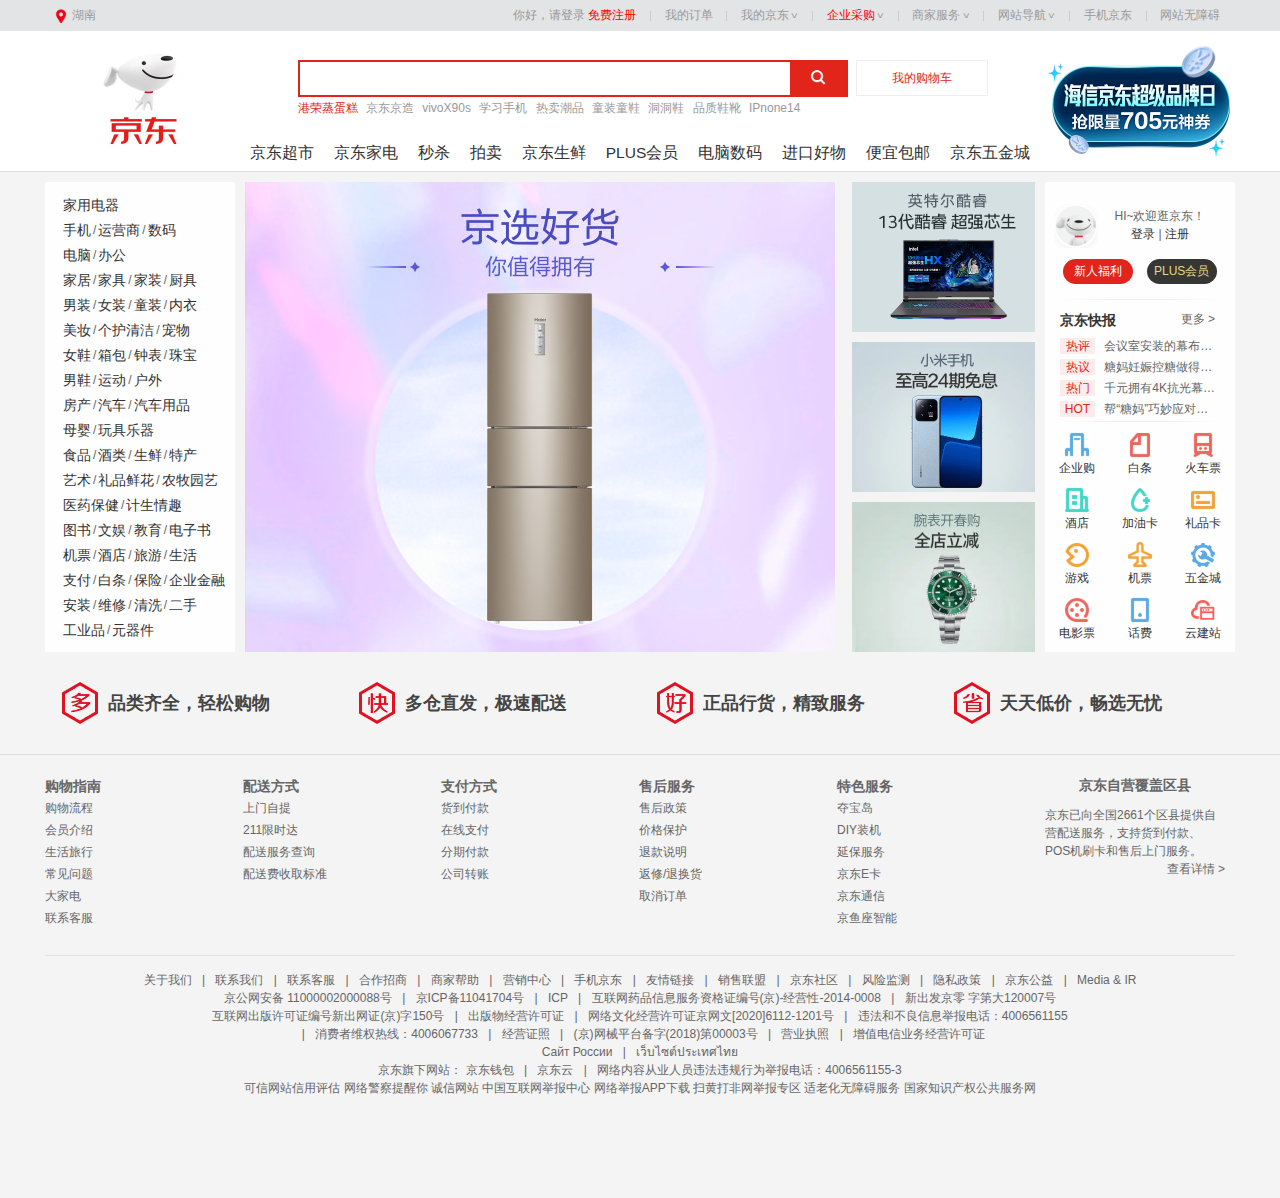
==== index.html @ 31c34553 "master" ====
<!DOCTYPE html>
<html>

<head>
	<meta charset="utf-8" />
	<title>京东(JD.COM)-正品低价、品质保障、配送及时、轻松购物</title>
	<link rel="stylesheet" href="./css/index.css">
	<link rel="shortcut icon" href="./img/favicon.ico" type="image/x-icon">
	<script type="text"></script>
</head>

<body>
	<div id="topbarBackground">
		<div id="topbar">
			<div id="location">
				<div id="locationbox">
					<img src="./img/loca_ico.png" alt="" height="15px">
					<a id="address" href="#">&nbsp;湖南</a>
				</div>
				<div id="adressdropdown">
					<div id="province"></div>
					<div id="otherarea"></div>
				</div>
			</div>
			<ul id="rightmenu">
				<li id="login">
					<a href="./doc/passport.html">你好，请登录</a>
					&nbsp;
					<a style="color: red;" href="./doc/register.html" id="sign_up">免费注册</a>
				</li>
				<li class="spacer"></li>
				<li><a href="#">我的订单</a></li>
				<li class="spacer"></li>
				<li><a href="#">我的京东&nbsp </a><span class="arrow">&lt;</span></li>
				<li class="spacer"></li>
				<li><a style="color: red;" href="#">企业采购&nbsp</a><span class="arrow">&lt;</span></li>
				<li class="spacer"></li>
				<li><a href="#">商家服务&nbsp </a><span class="arrow">&lt;</span></li>
				<li class="spacer"></li>
				<li><a href="#">网站导航&nbsp </a><span class="arrow">&lt;</span></li>
				<li class="spacer"></li>
				<li><a href="#">手机京东</a></li>
				<li class="spacer"></li>
				<li><a href="#">网站无障碍</a></li>
			</ul>
		</div>
	</div>
	<div id="header">
		<div id="searchbox">
			<a href="#"><img src="./img/search_logo.png" alt="logo" width="190px" height="120px"></a>
			<div id="inputbox">
				<div id="input">
					<div id="searchinputbox">
						<div id="searchinput">
							<input type="">
							<button>
								<img src="./img/searchicon.png" alt="searchicon">
							</button>
						</div>
						<div id="myshopingcarbox">
							<div id="myshopingcar">
								<a href="#">我的购物车</a>
							</div>
							<div id="myshopingcardrop">
							</div>
						</div>
					</div>
					<div id="searchhotwords">
						<a href="#" style="color: #e1251b;">港荣蒸蛋糕</a>
						<a href="#">京东京造</a>
						<a href="#">vivoX90s</a>
						<a href="#">学习手机</a>
						<a href="#">热卖潮品</a>
						<a href="#">童装童鞋</a>
						<a href="#">洞洞鞋</a>
						<a href="#">品质鞋靴</a>
						<a href="#">IPnone14</a>
					</div>
				</div>
				<ul id="searchlist">
					<li><a href="#">京东超市</a></li>
					<li><a href="#">京东家电</a></li>
					<li><a href="#">秒杀</a></li>
					<li><a href="#">拍卖</a></li>
					<li><a href="#">京东生鲜</a></li>
					<li><a href="#">PLUS会员</a></li>
					<li><a href="#">电脑数码</a></li>
					<li><a href="#">进口好物</a></li>
					<li><a href="#">便宜包邮</a></li>
					<li><a href="#">京东五金城</a></li>
				</ul>
			</div>
			<img src="./img/rad.png" alt="" width="%" height="120px">
		</div>
	</div>
	<div id="main">
		<div id="classify">
			<ul>
				<li class="classify_menu_item">
					<a href="#">家用电器</a>
				</li>
				<li class="classify_menu_item">
					<a href="#">手机</a>
					<span>/</span>
					<a href="#">运营商</a>
					<span>/</span>
					<a href="#">数码</a>
				</li>
				<li class="classify_menu_item">
					<a href="#">电脑</a>
					<span>/</span>
					<a href="#">办公</a>
				</li>
				<li class="classify_menu_item">
					<a href="#">家居</a>
					<span>/</span>
					<a href="#">家具</a>
					<span>/</span>
					<a href="#">家装</a>
					<span>/</span>
					<a href="#">厨具</a>
				</li>
				<li class="classify_menu_item">
					<a href="#">男装</a>
					<span>/</span>
					<a href="#">女装</a>
					<span>/</span>
					<a href="#">童装</a>
					<span>/</span>
					<a href="#">内衣</a>
				</li>
				<li class="classify_menu_item">
					<a href="#">美妆</a>
					<span>/</span>
					<a href="#">个护清洁</a>
					<span>/</span>
					<a href="#">宠物</a>
				</li>
				<li class="classify_menu_item">
					<a href="#">女鞋</a>
					<span>/</span>
					<a href="#">箱包</a>
					<span>/</span>
					<a href="#">钟表</a>
					<span>/</span>
					<a href="#">珠宝</a>
				</li>
				<li class="classify_menu_item">
					<a href="#">男鞋</a>
					<span>/</span>
					<a href="#">运动</a>
					<span>/</span>
					<a href="#">户外</a>
				</li>
				<li class="classify_menu_item">
					<a href="#">房产</a>
					<span>/</span>
					<a href="#">汽车</a>
					<span>/</span>
					<a href="#">汽车用品</a>
				</li>
				<li class="classify_menu_item">
					<a href="#">母婴</a>
					<span>/</span>
					<a href="#">玩具乐器</a>
				</li>
				<li class="classify_menu_item">
					<a href="#">食品</a>
					<span>/</span>
					<a href="#">酒类</a>
					<span>/</span>
					<a href="#">生鲜</a>
					<span>/</span>
					<a href="#">特产</a>
				</li>
				<li class="classify_menu_item">
					<a href="#">艺术</a>
					<span>/</span>
					<a href="#">礼品鲜花</a>
					<span>/</span>
					<a href="#">农牧园艺</a>
				</li>
				<li class="classify_menu_item">
					<a href="#">医药保健</a>
					<span>/</span>
					<a href="#">计生情趣</a>
				</li>
				<li class="classify_menu_item">
					<a href="#">图书</a>
					<span>/</span>
					<a href="#">文娱</a>
					<span>/</span>
					<a href="#">教育</a>
					<span>/</span>
					<a href="#">电子书</a>
				</li>
				<li class="classify_menu_item">
					<a href="#">机票</a>
					<span>/</span>
					<a href="#">酒店</a>
					<span>/</span>
					<a href="#">旅游</a>
					<span>/</span>
					<a href="#">生活</a>
				</li>
				<li class="classify_menu_item">
					<a href="#">支付</a>
					<span>/</span>
					<a href="#">白条</a>
					<span>/</span>
					<a href="#">保险</a>
					<span>/</span>
					<a href="#">企业金融</a>
				</li>
				<li class="classify_menu_item">
					<a href="#">安装</a>
					<span>/</span>
					<a href="#">维修</a>
					<span>/</span>
					<a href="#">清洗</a>
					<span>/</span>
					<a href="#">二手</a>
				</li>
				<li class="classify_menu_item">
					<a href="#">工业品</a>
					<span>/</span>
					<a href="#">元器件</a>
				</li>
			</ul>
		</div>
		<div id="mainpictures">
			<div id="bigpic">
				<li class="bigpicshow"><img src="./img/big_main_pic/1.jpg" alt=""></li>
				<li class="bigpichidden"><img src="./img/big_main_pic/2.jpg" alt=""></li>
				<li class="bigpichidden"><img src="./img/big_main_pic/3.jpg" alt=""></li>
				<li class="bigpichidden"><img src="./img/big_main_pic/4.jpg" alt=""></li>
				<li class="bigpichidden"><img src="./img/big_main_pic/5.jpg" alt=""></li>
				<li class="bigpichidden"><img src="./img/big_main_pic/6.jpg" alt=""></li>
				<li class="bigpichidden"><img src="./img/big_main_pic/7.jpg" alt=""></li>
				<li class="bigpichidden"><img src="./img/big_main_pic/8.jpg" alt=""></li>
			</div>
			<div id="smallpic">
				<li class="smallpichidden">
					<img src="./img/small_main_pic/01.webp" alt="" width="190px">
					<img src="./img/small_main_pic/02.webp" alt="" width="190px">
					<img src="./img/small_main_pic/03.webp" alt="" width="190px">
				</li>
				<li class="smallpichidden">
					<img src="./img/small_main_pic/11.webp" alt="" width="190px">
					<img src="./img/small_main_pic/12.webp" alt="" width="190px">
					<img src="./img/small_main_pic/13.webp" alt="" width="190px">
				</li>
				<li class="smallpichidden">
					<img src="./img/small_main_pic/21.webp" alt="" width="190px">
					<img src="./img/small_main_pic/22.webp" alt="" width="190px">
					<img src="./img/small_main_pic/23.webp" alt="" width="190px">
				</li>
			</div>
		</div>
		<div id="user">
			<div id="userbox">
				<div id="ico_hello">
					<img src="./img/user_img.png" alt="" height="44px">
					<div id="user_show">
						<a href="#">HI~欢迎逛京东！</a>
						<div id="user_sign">
							<a href="#">登录</a>
							<span>|</span>
							<a href="#">注册</a>
						</div>
					</div>
				</div>
				<div id="vip">
					<a class="user_profit_lk" href="//xinren.jd.com/?channel=99"
						clstag="h|keycount|head|login_04">新人福利</a>
					<a class="user_profit_lk user_profit_lk_plus"
						href="//plus.jd.com/index?flow_system=appicon&amp;flow_entrance=appicon3&amp;flow_channel=pc"
						target="_blank" clstag="h|keycount|head|login_03">PLUS会员</a>
				</div>
			</div>
			<div class="userboxspear"></div>
			<div id="newsbox">
				<div id="news_hd">
					<span>京东快报</span>
					<a href="#">更多&nbsp;&gt;</a>
				</div>
				<ul class="news_list">
					<li class="news_item ">
						<a href="#" class="news_link">
							<span class="news_tag">热评</span>
							会议室安装的幕布，品跃电动遥控抗光幕布好口碑</a>
					</li>
					<li class="news_item ">
						<a href="#" class="news_link"><span class="news_tag">热议</span>
							糖妈妊娠控糖做得好，能减少母儿并发症！</a>
					</li>
					<li class="news_item ">
						<a href="#" class="news_link"><span class="news_tag">热门</span>
							千元拥有4K抗光幕布，周末追剧好帮手</a>
					</li>
					<li class="news_item ">
						<a href="#" class="news_link"><span class="news_tag">HOT</span>
							帮“糖妈”巧妙应对更年期，雅培要提前准备！</a>
					</li>
				</ul>
			</div>
			<div class="userboxspear"></div>
			<div id="iconbox">
				<ul>
					<li>
						<a href="#">
							<i>
								<img class="ico" src="./img/uesr_ico/1.png" alt="">
								<img class="ico_hover" src="./img/uesr_ico/1_h.png" alt="">
							</i>
							<span>企业购</span>
						</a>
					</li>
					<li>
						<a href="#">
							<i>
								<img class="ico" src="./img/uesr_ico/2.png" alt="">
								<img class="ico_hover" src="./img/uesr_ico/2_h.png" alt="">
							</i>
							<span>白条</span>
						</a>
					</li>
					<li>
						<a href="#">
							<i>
								<img class="ico" src="./img/uesr_ico/3.png" alt="">
								<img class="ico_hover" src="./img/uesr_ico/3_h.png" alt="">
							</i>
							<span>火车票</span>
						</a>
					</li>
					<li>
						<a href="#">
							<i>
								<img class="ico" src="./img/uesr_ico/4.png" alt="">
								<img class="ico_hover" src="./img/uesr_ico/4_h.png" alt="">
							</i>
							<span>酒店</span>
						</a>
					</li>
					<li>
						<a href="#">
							<i>
								<img class="ico" src="./img/uesr_ico/5.png" alt="">
								<img class="ico_hover" src="./img/uesr_ico/5_h.png" alt="">
							</i>
							<span>加油卡</span>
						</a>
					</li>
					<li>
						<a href="#">
							<i>
								<img class="ico" src="./img/uesr_ico/6.png" alt="">
								<img class="ico_hover" src="./img/uesr_ico/6_h.png" alt="">
							</i>
							<span>礼品卡</span>
						</a>
					</li>
					<li>
						<a href="#">
							<i>
								<img class="ico" src="./img/uesr_ico/7.png" alt="">
								<img class="ico_hover" src="./img/uesr_ico/7_h.png" alt="">
							</i>
							<span>游戏</span>
						</a>
					</li>
					<li>
						<a href="#">
							<i>
								<img class="ico" src="/img/uesr_ico/8.png" alt="">
								<img class="ico_hover" src="./img/uesr_ico/8_h.png" alt="">
							</i>
							<span>机票</span>
						</a>
					</li>
					<li>
						<a href="#">
							<i>
								<img class="ico" src="./img/uesr_ico/9.png" alt="">
								<img class="ico_hover" src="./img/uesr_ico/9_h.png" alt="">
							</i>
							<span>五金城</span>
						</a>
					</li>
					<li>
						<a href="#">
							<i>
								<img class="ico" src="./img/uesr_ico/10.png" alt="">
								<img class="ico_hover" src="./img/uesr_ico/10_h.png" alt="">
							</i>
							<span>电影票</span>
						</a>
					</li>
					<li>
						<a href="#">
							<i>
								<img class="ico" src="./img/uesr_ico/11.png" alt="">
								<img class="ico_hover" src="./img/uesr_ico/11_h.png" alt="">
							</i>
							<span>话费</span>
						</a>
					</li>
					<li>
						<a href="#">
							<i>
								<img class="ico" src="./img/uesr_ico/12.png" alt="">
								<img class="ico_hover" src="./img/uesr_ico/12_h.png" alt="">
							</i>
							<span>云建站</span>
						</a>
					</li>
				</ul>
			</div>
		</div>
	</div>
	<div id="jd_miaosha"></div>
	<div id="footer">
		<div class="mod_service">
			<div class="grid_c1">
				<ul class="mod_service_list">
					<li class="mod_service_item">
						<img src="./img/duo_ico.png" alt="多">
						<p class="mod_service_txt">品类齐全，轻松购物</p>
					</li>
					<li class="mod_service_item">
						<img src="./img/kuai_ico.png" alt="快">
						<p class="mod_service_txt">多仓直发，极速配送</p>
					</li>
					<li class="mod_service_item">
						<img src="./img/hao_ico.png" alt="好">
						<p class="mod_service_txt">正品行货，精致服务</p>
					</li>
					<li class="mod_service_item">
						<img src="./img/sheng_ico.png" alt="省">
						<p class="mod_service_txt">天天低价，畅选无忧</p>
					</li>
				</ul>
			</div>
		</div>

		<div class="mod_help">
			<div class="grid_c1">
				<div class="mod_help_list">
					<div class="mod_help_nav">
						<h5 class="mod_help_nav_tit">购物指南</h5>
						<ul class="mod_help_nav_con">
							<li>
								<a href="//help.jd.com/user/issue/list-29.html">
									购物流程
								</a>
							</li>
							<li>
								<a href="//help.jd.com/user/issue/list-151.html">
									会员介绍
								</a>
							</li>
							<li>
								<a href="//help.jd.com/user/issue/list-297.html">
									生活旅行
								</a>
							</li>
							<li>
								<a href="//help.jd.com/user/issue.html">
									常见问题
								</a>
							</li>
							<li>
								<a href="//help.jd.com/user/issue/list-136.html">
									大家电
								</a>
							</li>
							<li>
								<a href="//help.jd.com/user/custom.html">
									联系客服
								</a>
							</li>
						</ul>
					</div>
					<div class="mod_help_nav">
						<h5 class="mod_help_nav_tit">配送方式</h5>
						<ul class="mod_help_nav_con">
							<li>
								<a href="//help.jd.com/user/issue/list-81-100.html">
									上门自提
								</a>
							</li>
							<li>
								<a href="//help.jd.com/user/issue/list-81.html">
									211限时达
								</a>
							</li>
							<li>
								<a href="//help.jd.com/user/issue/103-983.html">
									配送服务查询
								</a>
							</li>
							<li>
								<a href="//help.jd.com/user/issue/109-188.html">
									配送费收取标准
								</a>
							</li>
						</ul>
					</div>
					<div class="mod_help_nav">
						<h5 class="mod_help_nav_tit">支付方式</h5>
						<ul class="mod_help_nav_con">
							<li>
								<a href="//help.jd.com/user/issue/list-172.html">
									货到付款
								</a>
							</li>
							<li>
								<a href="//help.jd.com/user/issue/list-173.html">
									在线支付
								</a>
							</li>
							<li>
								<a href="//help.jd.com/user/issue/list-176.html">
									分期付款
								</a>
							</li>
							<li>
								<a href="//help.jd.com/user/issue/list-175.html">
									公司转账
								</a>
							</li>
						</ul>
					</div>
					<div class="mod_help_nav">
						<h5 class="mod_help_nav_tit">售后服务</h5>
						<ul class="mod_help_nav_con">
							<li>
								<a href="//help.jd.com/user/issue/list-112.html">
									售后政策
								</a>
							</li>
							<li>
								<a href="//help.jd.com/user/issue/list-132.html">
									价格保护
								</a>
							</li>
							<li>
								<a href="//help.jd.com/user/issue/130-978.html">
									退款说明
								</a>
							</li>
							<li>
								<a href="//myjd.jd.com/repair/repairs.action">
									返修/退换货
								</a>
							</li>
							<li>
								<a href="//help.jd.com/user/issue/list-50.html">
									取消订单
								</a>
							</li>
						</ul>
					</div>
					<div class="mod_help_nav">
						<h5 class="mod_help_nav_tit">特色服务</h5>
						<ul class="mod_help_nav_con">
							<li>
								<a href="//1paipai.jd.com/">
									夺宝岛
								</a>
							</li>
							<li>
								<a href="//help.jd.com/user/issue/list-134.html">
									DIY装机
								</a>
							</li>
							<li>
								<a href="//fuwu.jd.com/">
									延保服务
								</a>
							</li>
							<li>
								<a href="//o.jd.com/market/index.action">
									京东E卡
								</a>
							</li>
							<li>
								<a href="//mobile.jd.com/">
									京东通信
								</a>
							</li>
							<li>
								<a href="//smart.jd.com/">
									京鱼座智能
								</a>
							</li>
						</ul>
					</div>
					<div class="mod_help_cover">
						<h5 class="mod_help_cover_tit">京东自营覆盖区县</h5>
						<div class="mod_help_cover_con">
							<p class="mod_help_cover_info">
								京东已向全国2661个区县提供自营配送服务，支持货到付款、POS机刷卡和售后上门服务。
							</p>
							<p class="mod_help_cover_more">
								<a href="//help.jd.com/user/issue/103-983.html">
									查看详情&nbsp;&gt;
								</a>
							</p>
						</div>
					</div>
				</div>
			</div>
		</div>

		<div class="mod_copyright">
			<div class="grid_c1">
				<p class="mod_copyright_links">
					<a href="//about.jd.com">关于我们</a>
					<span class="mod_copyright_split">|</span>
					<a href="//about.jd.com/contact">联系我们</a>
					<span class="mod_copyright_split">|</span>
					<a href="//help.jd.com/user/custom.html">联系客服</a>
					<span class="mod_copyright_split">|</span>
					<a href="//lai.jd.com">合作招商</a>
					<span class="mod_copyright_split">|</span>
					<a href="//helpcenter.jd.com/venderportal/index.html">商家帮助</a>
					<span class="mod_copyright_split">|</span>
					<a href="//jzt.jd.com">营销中心</a>
					<span class="mod_copyright_split">|</span>
					<a href="//app.jd.com/">手机京东</a>
					<span class="mod_copyright_split">|</span>
					<a href="//club.jd.com/links.aspx">友情链接</a>
					<span class="mod_copyright_split">|</span>
					<a href="//union.jd.com/index">销售联盟</a>
					<span class="mod_copyright_split">|</span>
					<a href="//pro.jd.com/mall/active/3WA2zN8wkwc9fL9TxAJXHh5Nj79u/index.html">京东社区</a>
					<span class="mod_copyright_split">|</span>
					<a href="//pro.jd.com/mall/active/3TF25tMdrnURET8Ez1cW9hzfg3Jt/index.html">风险监测</a>
					<span class="mod_copyright_split">|</span>
					<a href="//about.jd.com/privacy/">隐私政策</a>
					<span class="mod_copyright_split">|</span>
					<a href="//gongyi.jd.com">京东公益</a>
					<span class="mod_copyright_split">|</span>
					<a href="//corporate.jd.com">Media & IR</a>
				</p>


				<div class="mod_copyright_info">
					<div class="mod_copyright_cert">
						<p>
							<a href="http://www.beian.gov.cn/portal/registerSystemInfo?recordcode=11000002000088"
								target="_blank">
								京公网安备 11000002000088号
							</a>
							<span class="mod_copyright_split">|</span>
							<a href="http://beian.miit.gov.cn">
								京ICP备11041704号
							</a>
							<span class="mod_copyright_split">|</span>
							<a href="//h5.m.jd.com/pc/dev/3T3No18XR8k8rpLGLGhgbJ1StAFq/index.html">
								ICP
							</a>
							<span class="mod_copyright_split">|</span>
							<a href="//jdwp.jd.com/544-2927.html">
								互联网药品信息服务资格证编号(京)-经营性-2014-0008
							</a>
							<span class="mod_copyright_split">|</span>
							<span>新出发京零&nbsp;字第大120007号</span>
						</p>
						<p>
							<span>互联网出版许可证编号新出网证(京)字150号</span>
							<span class="mod_copyright_split">|</span>
							<a href="//pro.jd.com/mall/active/3bVDLXHdwVmdQksGF8TtS7ocq1NY/index.html">
								出版物经营许可证
							</a>
							<span class="mod_copyright_split">|</span>
							<a href="//img10.360buyimg.com/ling/jfs/t1/164806/19/5070/567736/6017d6d6Eab06ec9c/d8ca6e029f495447.jpg"
								target="_blank">
								网络文化经营许可证京网文[2020]6112-1201号
							</a>
							<span class="mod_copyright_split">|</span>
							<span>违法和不良信息举报电话：4006561155</span>
						</p>
						<p>
							<span class="copyright_txt"></span>
							<span class="mod_copyright_split">|</span>
							<span>消费者维权热线：4006067733</span>
							<span class="mod_copyright_split">|</span>
							<a href="//pro.jd.com/mall/active/38PitHBfR7ZopNHRSHnuuWR5AMDL/index.html"
								class="mod_copyright_license">
								经营证照
							</a>
							<span class="mod_copyright_split">|</span>
							<span>(京)网械平台备字(2018)第00003号</span>
							<span class="mod_copyright_split">|</span>
							<a href="//h5.m.jd.com/babelDiy/Zeus/ARcYnJ8coUdUecn6UQAN6TDaVmH/index.html"
								class="mod_business_license">
								营业执照
							</a>
							<span class="mod_copyright_split">|</span>
							<a href="//storage.360buyimg.com/imgtools/f8256f5ef5-f1f1ca00-0115-11ee-884b-5900ad60ec0e.png"
								target="_blank" class="mod_business_license">
								增值电信业务经营许可证
							</a>
						</p>
					</div>

					<div class="mod_copyright_inter">
						<p>
							<a class="mod_copyright_inter_lk" href="//www.jd.ru/?source=1&visitor_from=3"
								target="_blank">
								<i class="mod_copyright_inter_ico mod_copyright_inter_ico_rissia"></i>
								Сайт России
							</a>
							<span class="mod_copyright_split">|</span>
							<a class="mod_copyright_inter_lk" href="//www.jd.co.th/?source=1&visitor_from=3"
								target="_blank">
								<i class="mod_copyright_inter_ico mod_copyright_inter_ico_thailand"></i>
								เว็บไซต์ประเทศไทย
							</a>
						</p>
					</div>

					<div class="mod_copyright_subsites">
						<p>
							<span>京东旗下网站：</span>
							<a href="https://www.jdpay.com/">
								京东钱包
							</a>
							<span class="mod_copyright_split">|</span>
							<a href="http://www.jdcloud.com">
								京东云
							</a>
							<span class="mod_copyright_split">|</span>
							<span>网络内容从业人员违法违规行为举报电话：4006561155-3</span>
						</p>
					</div>
				</div>

				<p class="mod_copyright_auth">
					<a href="https://ss.knet.cn/verifyseal.dll?sn=2008070300100000031&ampct=df&amppa=294005"
						target="_blank">
						可信网站信用评估
					</a>
					<a href="http://cyberpolice.mps.gov.cn/">
						网络警察提醒你
					</a>
					<a href="https://search.szfw.org/cert/l/CX20120111001803001836">
						诚信网站
					</a>
					<a href="http://www.12377.cn/">
						中国互联网举报中心
					</a>
					<a href="http://www.12377.cn/node_548446.htm">
						网络举报APP下载
					</a>
					<a href="http://www.shdf.gov.cn/shdf/channels/740.html">
						扫黄打非网举报专区
					</a>
					<a href="javascript:;" target="_self">
						适老化无障碍服务
					</a>
					<a href="http://ggfw.cnipa.gov.cn:8010/PatentCMS_Center?fromsite=www.jd.com">
						国家知识产权公共服务网
					</a>
				</p>
			</div>
		</div>
	</div>
</body>

</html>
---- css/index.css ----
* {
	margin: 0;
	padding: 0;
}

body {
	margin: 0 auto;
	padding: 0;
	border: 0;
	width: 100%;
	height: 100%;
	background-color: #f4f4f4;
	display: flex;
	flex-direction: column;
	/* justify-content: center; */
	align-items: center;
	/* text-align: center; */
	-webkit-font-smoothing: antialiased;
	/* background-color: #fff; */
	font: 12px/1.5 Microsoft YaHei, Heiti SC, tahoma, arial, Hiragino Sans GB, "\5B8B\4F53", sans-serif;
	color: #666;
}

a {
	color: #666;
	text-decoration: none;
}

a:hover {
	color: #c81623;
}

ul {
	list-style: none;
	margin: 0;
	padding: 0;
	margin-right: 8px;
	height: 31px;
	display: flex;
	justify-content: right;
	align-items: center;
}

li {
	margin-left: 6.75px;
	margin-right: 6.75px;
	display: flex;
	align-items: center;
}

/* -------------------------------TOPBAR START------------------------------- */
#topbarBackground {
	background-color: #e3e4e5;
	width: 100%;
}

#location {
	height: 31px;
}

#topbar {
	background-color: #e3e4e5;
	height: 31px;
	line-height: 31px;
	width: 1190px;
	padding: 0;
	margin-left: auto;
	margin-right: auto;
	/* display: flex; */
	/* align-items: center; */
	/* text-align: right; */
}

#location {
	width: 60px;
	float: left;
	justify-content: center;
	font-size: 12px;
	margin: 0;
	padding: 0;
	height: 30px;


}

#locationbox {
	position: relative;
	z-index: 30;
	display: flex;
	align-items: center;
	justify-content: center;
}

#adressdropdown {
	position: relative;
	left: 0px;
	top: 0px;
	z-index: 29;
	width: 322px;
	height: 333px;
	/* border: 1px solid #ccc;
	background-color: #fff; */

	box-shadow: 1px 2px 1px rgba(0, 0, 0, .1);
	display: none;
}

#location:hover #locationbox,
#adressdropdown {
	background-color: #ffffff;
	border: 1px solid #cccccc;
	/* border-block-color: #ffffff; */
	/* margin: -1px; */
	/* position: relative; */
}

#location:hover #adressdropdown {
	background-color: #fff;
	/* margin-top: -1px; */
	display: block;
}

#location:hover #locationbox {
	margin-top: -1px;
	border-bottom-color: #ffffff;
	margin-bottom: -1px;
}

#rightmenu {
	float: right;
	width: 7;
}


#login {
	text-overflow: ellipsis;
}

#topbar a {
	font-size: 12px;
	color: #999999;
}

#topbar a:hover {
	color: red;
}

.arrow {
	display: inline-block;
	transform: rotate(-90deg);
	font-size: 10px;
	color: #999999;
}

li.spacer {
	border-left: 1px solid #cccccc;
	line-height: 1px;
	height: 10px;
	margin-left: 7px;
	margin-right: 7px;
}

.iconfont {
	position: absolute;
	right: 5px;
	top: 10px;
	width: 12px;
	height: 12px;
	line-height: 12px;
}

/* ------------------------TOPBAR END--------------------------------- */
/* 
#rightmenu li a:link {
	color: #999999;
}

#rightmenu lia.red {
	color: red;
}

#rightmenu lia:visited {
	color: #999999;
}

#rightmenu lia:hover {
	color: red;
} */

/* ---------------------HEADER START----------------------------- */
#header {
	/* border: 1px solid black; */
	width: 100%;
	height: 140px;
	background-color: #ffffff;
	display: flex;
	justify-content: center;
	border-bottom: 1px solid #ddd;
}

#searchbox {
	width: 1190px;
	height: 140px;
	float: left;
	display: flex;
	justify-content: center;
	align-items: center;
	/* border: 1px solid purple; */
}

#inputbox {
	width: 810px;
	height: 140px;
	/* border: 1px solid blue; */
	display: flex;
	flex-direction: column;
	align-items: center;
}

#input {
	width: 810px;
	height: 100px;
	/* padding: 1px 2px 3px 4px; */
	/* border: 1px solid green; */
	display: flex;
	flex-direction: column;
	/* float: left; */
	justify-content: center;
	/* align-items: start; */
	padding-left: 15px;
	padding-top: 10px;
}

#searchinputbox {
	width: 700px;
	height: 42px;
	display: flex;
	flex-direction: row;
	align-items: center;
	margin-left: 55px;
	margin-right: 55px;
	overflow: visible;
}

#searchinput {
	width: 546px;
	height: 33px;
	border: 2px solid #e2231a;
	display: flex;
	float: left;
	flex-direction: row;
}

#searchinput input {
	position: relative;
	left: 0;
	padding: 2px 10px 3px 10px;
	width: 490px;
	height: 26px;
	border: 1px solid transparent;
	line-height: 26px;
	font-size: 13px;
}

#searchinput input:focus {
	outline: none;
}

#searchinput button {
	width: 58px;
	height: inherit;
	border: none;
	background-color: #e1251b;
	font-size: 20px;
	font-weight: 700;
	display: flex;
	justify-content: center;
	align-items: center;
	transition: all 0.3s;
}

#searchinput button:hover {
	background-color: #c81623;
	transition: all 0.3s;
}

button img {
	height: 20px;
}

#myshopingcarbox {
	/* border: 1px solid purple; */
	/* height: 40px; */
	/* margin-top: 20px;
	margin-bottom: 20px; */
	width: 140px;
	display: flex;
	flex-direction: column;
	align-items: end;
	/* justify-content: end; */
	/* overflow: visible; */
}

#myshopingcar {
	position: relative;
	z-index: 40;
	width: 132px;
	height: 36px;
	margin-left: 18px;
	width: 130px;
	height: 34px;
	background-color: #fff;
	text-align: center;
	align-items: center;
	line-height: 34px;
	border: 1px solid #eeeeee;
}

#myshopingcar a {
	color: #e1251b;
	font-size: 12px;
}

#myshopingcardrop {

	position: relative;
	/* z-index: 9999999999; */
	z-index: 31;
	/* margin-left: auto; */
	right: 0px;
	top: 0px;
	width: 310px;
	height: 71px;
	/* border: 1px solid #e2231a;
	background-color: #fff; */
	box-shadow: 1px 2px 1px rgba(0, 0, 0, .1);
	display: none;

}

#myshopingcarbox:hover #myshopingcar,
#myshopingcardrop {
	top: 36px;
	background-color: #fff;
	border: 1px solid #e2231a;
	/* border-block-color: #fff; */
	/* margin-top: 1px;
	margin-bottom: 1px; */
}

#myshopingcarbox:hover #myshopingcar {
	border-color: #e2231a;
	/* border-top: px; */
	/* margin-top: -2px; */
	border-bottom: 2px solid;
	border-bottom-color: #ffffff;
	margin-bottom: -1px;
}

#myshopingcarbox:hover #myshopingcardrop {
	/* margin-top: -1px; */
	/* margin: 1px; */
	/* margin-top: 1px; */
	display: block;
}


/*
#myshopingcar:hover {
	border-color: #e2231a;
	border-bottom-color: #fff;
}


#myshopingcar:hover #myshopingcardrop {
	margin-top: -1px;
	display: block;

} */

#searchhotwords {
	width: 550px;
	margin-left: 55px;
}

#searchhotwords a {
	width: 48px;
	height: 20px;
	margin-right: 10px;
	white-space: nowrap;
	color: #999999;
	text-decoration: none;
	font-size: 12px;
	margin-right: 5px;

}

#searchhotwords a:hover {
	color: #e1251b;
}

#searchlist {
	height: 40px;
	/* border: 1px solid red; */
	width: 810px;
	margin: 0;
}

#rightad {
	width: 190px;
	height: 120px;
}

#emptylogo {
	/* border: 1px solid black; */
	width: 190px;
	height: 120px;
}

#searchlist {
	display: flex;
	flex-direction: row;
	justify-content: center;
	align-items: center;
}

#searchlist li {
	margin-left: 10px;
	margin-right: 10px;
}

#searchlist li a {
	font-size: 15.5px;
	color: #333333;
}

#searchlist li a:hover {
	color: #c81623;
}

/* -------------------HEADER END---------------------------- */
/* ----------------------------MAIN START------------------------------- */
#main {
	/* border: 1px solid; */
	/* width: 61.9791666666%; */
	width: 1190px;
	height: 470px;
	margin-top: 10px;
	/* padding: -1px; */
	display: flex;
	flex-direction: row;
	/* float: left; */
}

#classify {
	/* border: 1px solid red; */
	/* margin: -1px; */
	margin-right: 10px;
	width: 190px;
	/* margin-right: 10px; */
	height: inherit;
	background-color: #fefefe;

}

#classify ul {
	width: 190px;
	height: 450px;
	padding-top: 10px;
	padding-bottom: 10px;
	display: flex;
	flex-direction: column;
	justify-content: center;
	align-items: center;
}

.classify_menu_item {
	width: 172px;
	height: 25px;
	padding-left: 18px;
	margin: 0;
	float: left;
	text-align: center;
	/* justify-content: center; */
	align-items: center;
	transition: all 0.125s;
}

.classify_menu_item:hover {
	background-color: #d9d9d9;
	transition: all 0.125s;

}

.classify_menu_item a {
	margin: 0;
	padding: 0;
	font-size: 14px;
	color: #333333;
	height: 19px;
	width: 0 auto;
}

.classify_menu_item a:hover {
	color: #c81623;
}

.classify_menu_item span {
	font-size: 12px;
	color: #636363;
	padding-left: 2px;
	padding-right: 2px;
	width: auto;
	height: auto;
}

#mainpictures {
	/* border: 1px solid blue;
	margin: -1px; */
	margin-right: 10px;
	width: 790px;
	height: inherit;
	display: flex;
	flex-direction: row;
}

#bigpic {
	/* float: left; */
	width: 590px;
	height: inherit;
	margin-right: 10px;
	overflow: hidden;
	/* justify-content: start;
	align-items: start; */
	/* background-image: url("./img/big_main_pic/1.jpg"); */
}

#bigpic .bigpichidden {
	position: relative;
	left: 0;
	top: 0;
	margin: 0;
	display: none;
	transition: opacity 3s;
	/* visibility: hidden; */
	
}

#bigpic .bigpicshow {
	position: relative;
	left: 0;
	top: 0;
	margin: 0;
	display: block;
	transition: visibility 3s;
	/* visibility: visible; */
}

#smallpic {
	/* float: left; */
	width: 190px;
	height: inherit;
	display: flex;
	flex-direction: column;
	justify-content: space-between;
	overflow: hidden;
}

#user {
	/* border: 1px solid green;
	margin: -1px; */
	margin-right: 10px;
	height: inherit;
	width: 190px;
	background-color: #fefefe;
	display: flex;
	flex-direction: column;
	justify-content: start;
	align-items: center;
}

#userbox {
	width: inherit;
	height: 102px;
	padding-top: 11px;
	padding-bottom: 11px;
	float: left;
	text-align: center;
}

#ico_hello {
	padding-left: 9px;
	padding-right: 9px;
	margin-top: 11px;
	margin-bottom: 11px;
	/* float: left; */
	display: flex;
	flex-direction: row;
	align-items: center;
}

#user_show {
	margin-left: 9px;
	width: 106px;
	height: 38px;
}

#user_sign a {
	color: #333333;
}

#user_sign a:hover {
	color: #c81623;
}

#vip {
	width: inherit;
	height: 25px;
}

.user_profit_lk {
	display: inline-block;
	margin: 0 5px;
	width: 70px;
	height: 25px;
	line-height: 25px;
	font-size: 12px;
	text-align: center;
	color: #fff;
	border-radius: 13px;
	background: #e1251b;
	/* -webkit-transition: background .3s ease, color .3s ease; */
	transition: background .3s ease, color .3s ease;
}

.user_profit_lk:hover {
	color: #fff;
	background-color: #c81623;
	transition: background .3s ease, color .3s ease;
}

.user_profit_lk_plus {
	background: #363634;
	color: #e5d790;
}

.userboxspear {
	height: 1px;
	width: 160px;
	background: linear-gradient(270deg, white, #eeeeee, #eeeeee, white);
	/* border-bottom: 1px solid; */
}

#newsbox {
	width: inherit;
	height: 130px;
	/* overflow: hidden; */
	/* text-overflow: ellipsis; */
}

#news_hd {
	width: inherit;
	height: 20px;
	padding-top: 10px;
	margin-bottom: 8px;
}

#news_hd span {
	font-weight: bold;
	/* display: inline-block; */
	font-size: 14px;
	color: #333333;
	margin-left: 15px;
	float: left;
}

#news_hd a {
	float: right;
	margin-right: 20px;
}

.news_list {
	width: 160px;
	height: 80px;
	margin-left: 15px;
	margin-right: 15px;
	display: flex;
	flex-direction: column;
	justify-content: center;
	align-items: center;
}

.news_item {
	width: 160px;
	height: 16px;
	margin-top: 2.5px;
	margin-bottom: 2.5px;
}

.news_link {
	display: inline-block;
	white-space: nowrap;
	overflow: hidden;
	text-overflow: ellipsis;
}

.news_link span {
	display: inline-block;
	position: relative;
	font-size: 12px;
	height: 16px;
	width: 35px;
	line-height: 16px;
	text-align: center;
	vertical-align: 0;
	color: #e1251b;
	background-color: rgba(225, 37, 27, .08);
	margin-right: 6px;
}

#iconbox {
	width: 189px;
	height: 230px;
	padding-inline: 0.5px;
	padding-block: 5px;

}

#iconbox ul {
	height: inherit;
	width: 189px;
	padding-top: 5px;
	display: inline;
}

#iconbox ul li {
	width: 63px;
	height: 55px;
	line-height: 55px;
	margin: 0;
	padding: 0;
	float: left;
	text-align: center;
	align-items: center;
	/* display: ; */
	/* display: block; */
}

#iconbox ul li a {
	width: 63px;
	height: 55px;
	display: flex;
	flex-direction: column;
	justify-content: center;
	align-items: center;
}

#iconbox ul li a i {
	/* padding: 0; */
	width: 28px;
	height: 28px;
}

#iconbox ul li a span {
	line-height: 25px;
	color: #333333;
	transition: color .15s ease;
}

#iconbox ul li a i img {
	width: 28px;
	height: 28px;
	transition: all .2s ease;
	visibility: visible;
	/* transition: all .2s ease; */
}

#iconbox ul li a i .ico_hover {
	/* display: none; */
	position: relative;
	left: 0;
	top: -55px;
	visibility: hidden;
	transition: all .2s ease;
}

#iconbox ul li a:hover i .ico_hover {
	/* display: inline; */
	position: relative;
	left: 0;
	top: -55px;
	visibility: visible;
	transition: all .2s ease;
}

#iconbox ul li a:hover i .ico {
	/* display: none; */
	visibility: hidden;
	transition: all .2s ease;
}

#iconbox ul li a:hover span {
	color: #c81623;
	transition: color .15s ease;
}

/* ---------------MAIN END-------------------------------- */















/* --------------------FOOTER START--------------------------- */
#footer {
	width: 100%;
	height: 546px;
}

.mod_service {
	width: 100%;
	height: 42px;
	padding-top: 30px;
	padding-bottom: 30px;
	border-bottom: 1px solid #dedede;
}

.grid_c1 {
	margin: 0 auto;
	width: 1190px;
}

.mod_service_list {
	width: inherit;
	height: 42px;
	display: flex;
	flex-direction: row;
	align-items: center;
	justify-content: center;
}

.mod_service_item {
	width: 267px;
	padding-left: 10px;
	padding-right: 10px;
}

.mod_service_txt {

	overflow: hidden;
	width: 100%;
	height: 42px;
	line-height: 42px;
	font-size: 18px;
	font-weight: 700;
	text-overflow: ellipsis;
	white-space: nowrap;
	color: #444;
	/* display: block;
	margin-block-start: 1em;
	margin-block-end: 1em;
	margin-inline-start: 0px;
	margin-inline-end: 0px; */
	margin-left: 10px;
}

.mod_help {
	height: 160px;
	padding-top: 20px;
	padding-bottom: 20px;
}

.mod_help_list {
	display: flex;
	flex-direction: row;
	justify-content: center;
	align-items: start;
	height: auto;
}

.mod_help_nav {
	/* width: 198px; */
	height: auto;
	display: flex;
	flex-direction: column;
	justify-content: center;
	align-items: center;
	/* float: left; */
	width: 198px;
	line-height: 22px;
	/* height: inherit; */
}

.mod_help_nav h5 {
	width: 198px;
	font-size: 14px;
	margin-bottom: 5;
}

.mod_help_cover_tit {
	font-size: 14px;
	margin-bottom: 10px;
}

/* li {
	display: list-item;
	text-align: -webkit-match-parent;
} */

.mod_help_nav_con {
	width: 190px;
	height: 150px;
	display: flex;
	flex-direction: column;
	justify-content: start;
	align-items: start;
}

.mod_help_nav_con li {
	margin-left: 0;
	/* position: relative; */
}

.mod_help_nav_con li a {
	color: #666;
}

.mod_help_nav_con li a:hover {
	color: #c81623;
}

.mod_help_cover {
	width: 200px;
	height: 150px;
	display: flex;
	flex-direction: column;
	/* justify-content: end; */
	align-items: center;
}

.mod_help_cover_more {
	float: right;
}

.mod_help_cover_more a {
	color: #666;
}

.mod_help_cover_info {
	width: 180px;
}

.mod_help_cover_more a:hover {
	color: #c81623;
}

.mod_copyright .grid_c1 {
	padding: 15px 0;
	border-top: 1px solid #e1e1e1;
	text-align: center;
}

.mod_copyright_links {
	height: 18px;

}

.mod_copyright_split {
	width: auto;
	height: auto;
	margin-left: 7px;
	margin-right: 7px;
}


/* ---------------------FOOTER END---------------------------- */
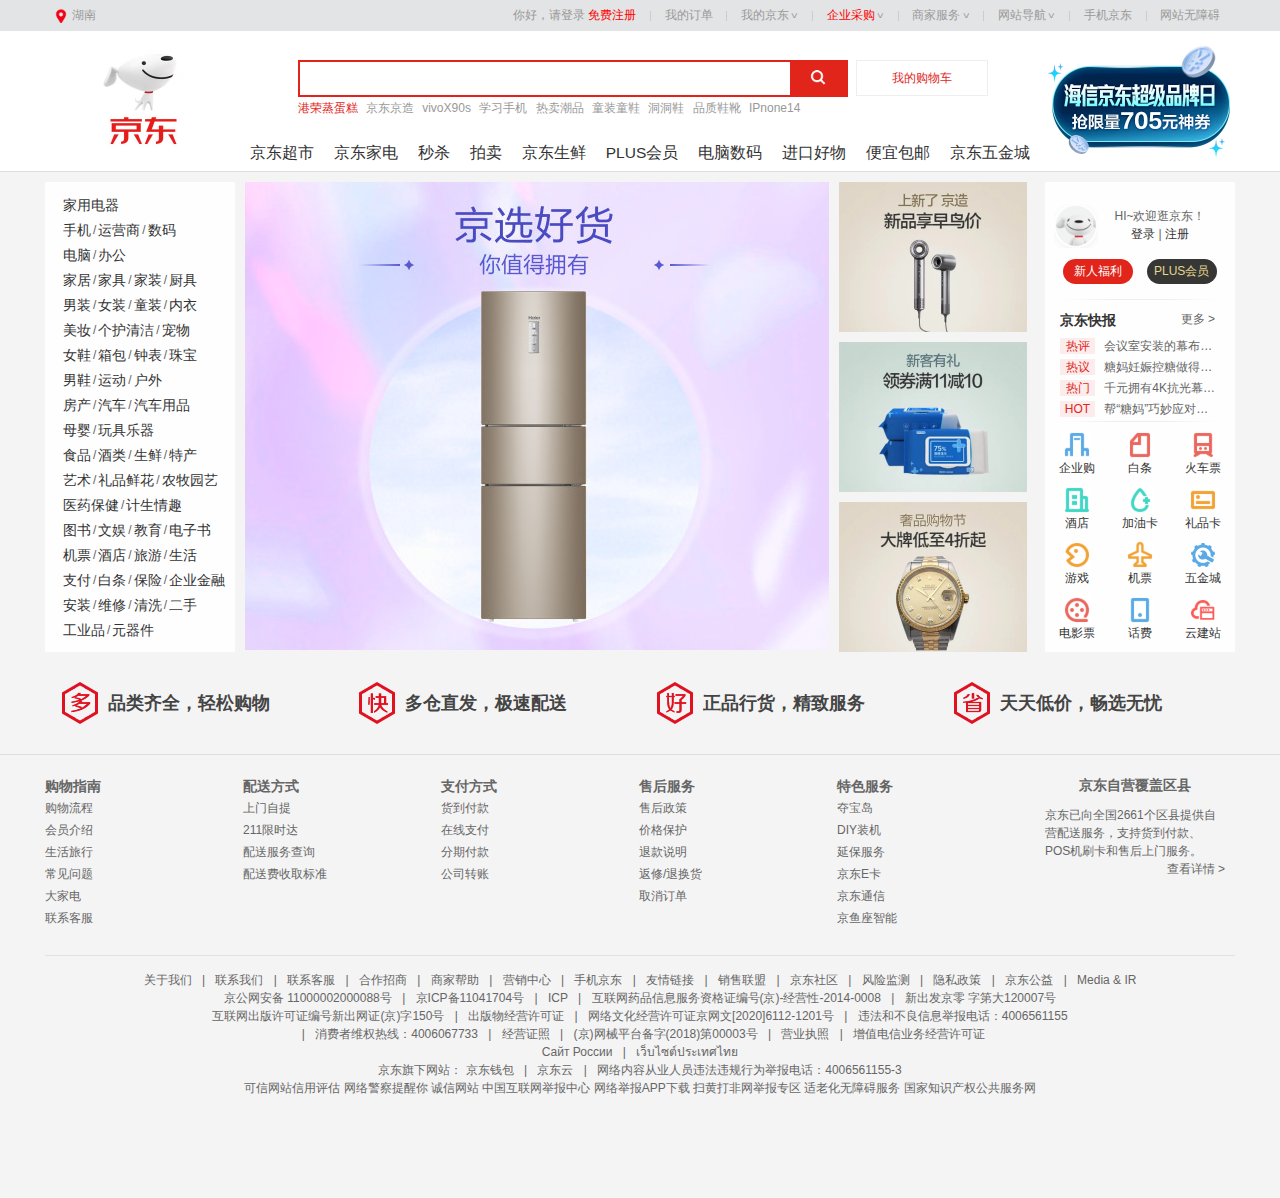
==== commit e7fe0e9d: "master" ====
--- a/index.html
+++ b/index.html
@@ -6,7 +6,7 @@
 	<title>京东(JD.COM)-正品低价、品质保障、配送及时、轻松购物</title>
 	<link rel="stylesheet" href="./css/index.css">
 	<link rel="shortcut icon" href="./img/favicon.ico" type="image/x-icon">
-	<script type="text"></script>
+	<script type="text/javascript" src="./js/index.js"></script>
 </head>
 
 <body>
@@ -229,7 +229,7 @@
 			</ul>
 		</div>
 		<div id="mainpictures">
-			<div id="bigpic">
+			<ul id="bigpic">
 				<li class="bigpicshow"><img src="./img/big_main_pic/1.jpg" alt=""></li>
 				<li class="bigpichidden"><img src="./img/big_main_pic/2.jpg" alt=""></li>
 				<li class="bigpichidden"><img src="./img/big_main_pic/3.jpg" alt=""></li>
@@ -238,8 +238,8 @@
 				<li class="bigpichidden"><img src="./img/big_main_pic/6.jpg" alt=""></li>
 				<li class="bigpichidden"><img src="./img/big_main_pic/7.jpg" alt=""></li>
 				<li class="bigpichidden"><img src="./img/big_main_pic/8.jpg" alt=""></li>
-			</div>
-			<div id="smallpic">
+			</ul>
+			<ul id="smallpic">
 				<li class="smallpichidden">
 					<img src="./img/small_main_pic/01.webp" alt="" width="190px">
 					<img src="./img/small_main_pic/02.webp" alt="" width="190px">
@@ -255,7 +255,7 @@
 					<img src="./img/small_main_pic/22.webp" alt="" width="190px">
 					<img src="./img/small_main_pic/23.webp" alt="" width="190px">
 				</li>
-			</div>
+			</ul>
 		</div>
 		<div id="user">
 			<div id="userbox">
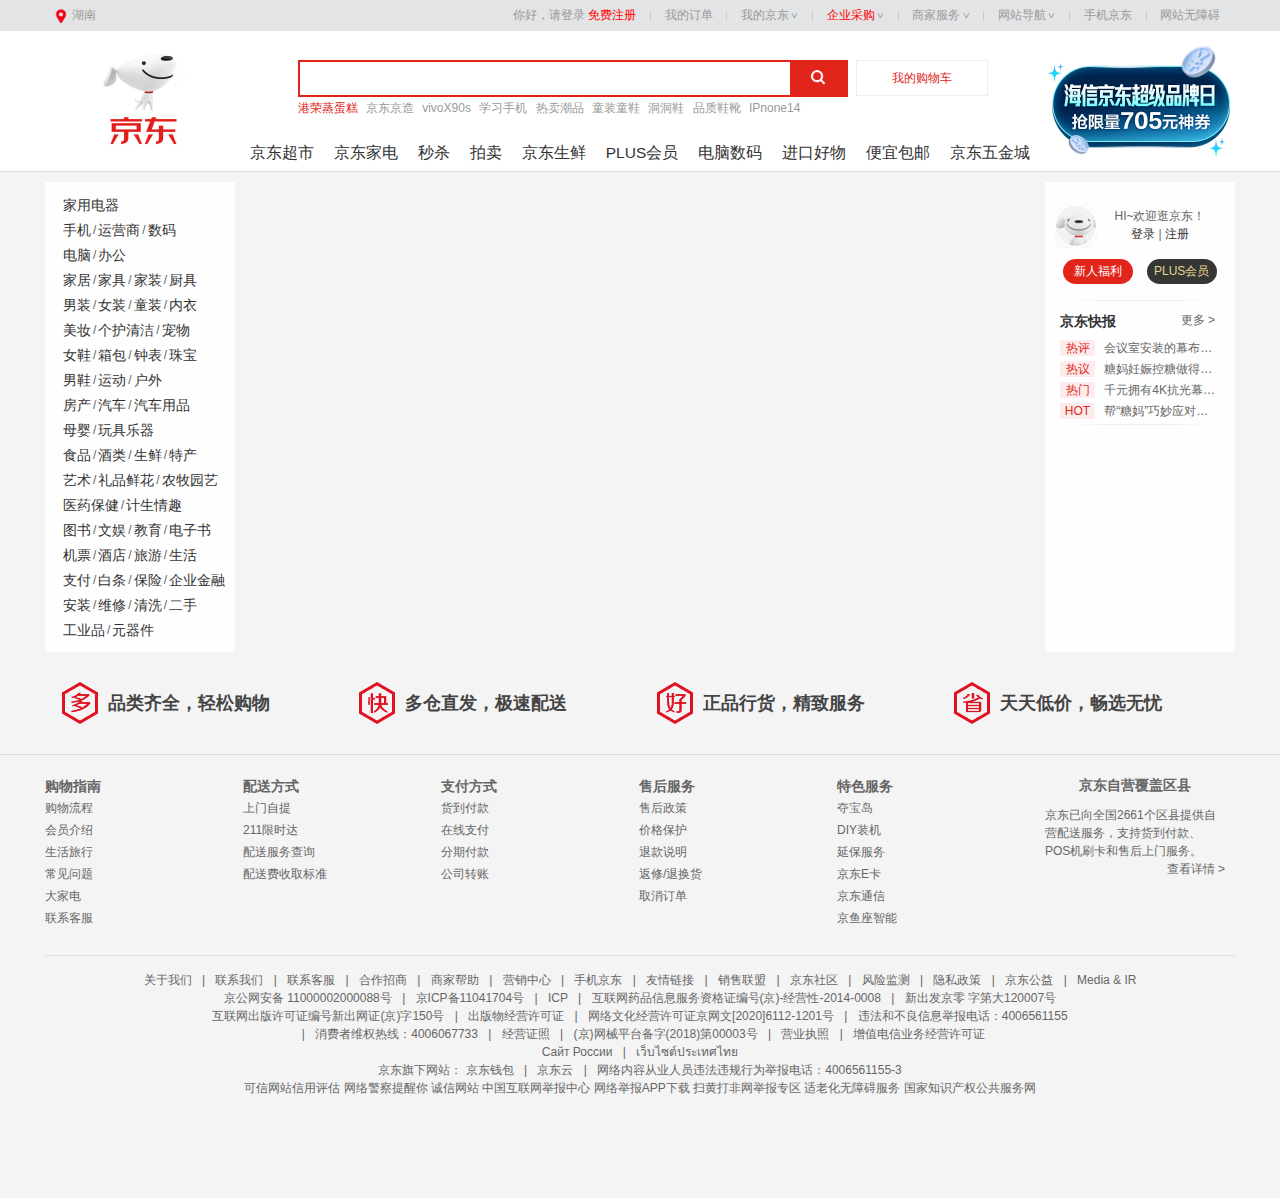
==== commit c27dfdd0: "MMM" ====
--- a/index.html
+++ b/index.html
@@ -6,7 +6,7 @@
 	<title>京东(JD.COM)-正品低价、品质保障、配送及时、轻松购物</title>
 	<link rel="stylesheet" href="./css/index.css">
 	<link rel="shortcut icon" href="./img/favicon.ico" type="image/x-icon">
-	<script type="text/javascript" src="./js/index.js"></script>
+	<script type="text"></script>
 </head>
 
 <body>
@@ -229,33 +229,8 @@
 			</ul>
 		</div>
 		<div id="mainpictures">
-			<ul id="bigpic">
-				<li class="bigpicshow"><img src="./img/big_main_pic/1.jpg" alt=""></li>
-				<li class="bigpichidden"><img src="./img/big_main_pic/2.jpg" alt=""></li>
-				<li class="bigpichidden"><img src="./img/big_main_pic/3.jpg" alt=""></li>
-				<li class="bigpichidden"><img src="./img/big_main_pic/4.jpg" alt=""></li>
-				<li class="bigpichidden"><img src="./img/big_main_pic/5.jpg" alt=""></li>
-				<li class="bigpichidden"><img src="./img/big_main_pic/6.jpg" alt=""></li>
-				<li class="bigpichidden"><img src="./img/big_main_pic/7.jpg" alt=""></li>
-				<li class="bigpichidden"><img src="./img/big_main_pic/8.jpg" alt=""></li>
-			</ul>
-			<ul id="smallpic">
-				<li class="smallpichidden">
-					<img src="./img/small_main_pic/01.webp" alt="" width="190px">
-					<img src="./img/small_main_pic/02.webp" alt="" width="190px">
-					<img src="./img/small_main_pic/03.webp" alt="" width="190px">
-				</li>
-				<li class="smallpichidden">
-					<img src="./img/small_main_pic/11.webp" alt="" width="190px">
-					<img src="./img/small_main_pic/12.webp" alt="" width="190px">
-					<img src="./img/small_main_pic/13.webp" alt="" width="190px">
-				</li>
-				<li class="smallpichidden">
-					<img src="./img/small_main_pic/21.webp" alt="" width="190px">
-					<img src="./img/small_main_pic/22.webp" alt="" width="190px">
-					<img src="./img/small_main_pic/23.webp" alt="" width="190px">
-				</li>
-			</ul>
+			<div id="bigpic"></div>
+			<div id="smallpic"></div>
 		</div>
 		<div id="user">
 			<div id="userbox">
@@ -264,9 +239,9 @@
 					<div id="user_show">
 						<a href="#">HI~欢迎逛京东！</a>
 						<div id="user_sign">
-							<a href="#">登录</a>
+							<a href="./doc/passport.html">登录</a>
 							<span>|</span>
-							<a href="#">注册</a>
+							<a href="./doc/register.html">注册</a>
 						</div>
 					</div>
 				</div>
@@ -285,138 +260,27 @@
 					<a href="#">更多&nbsp;&gt;</a>
 				</div>
 				<ul class="news_list">
-					<li class="news_item ">
+					<li class="news_item news_item__recommend">
 						<a href="#" class="news_link">
 							<span class="news_tag">热评</span>
 							会议室安装的幕布，品跃电动遥控抗光幕布好口碑</a>
 					</li>
-					<li class="news_item ">
+					<li class="news_item news_item__recommend">
 						<a href="#" class="news_link"><span class="news_tag">热议</span>
 							糖妈妊娠控糖做得好，能减少母儿并发症！</a>
 					</li>
-					<li class="news_item ">
+					<li class="news_item news_item__recommend">
 						<a href="#" class="news_link"><span class="news_tag">热门</span>
 							千元拥有4K抗光幕布，周末追剧好帮手</a>
 					</li>
-					<li class="news_item ">
+					<li class="news_item news_item__recommend">
 						<a href="#" class="news_link"><span class="news_tag">HOT</span>
 							帮“糖妈”巧妙应对更年期，雅培要提前准备！</a>
 					</li>
 				</ul>
 			</div>
 			<div class="userboxspear"></div>
-			<div id="iconbox">
-				<ul>
-					<li>
-						<a href="#">
-							<i>
-								<img class="ico" src="./img/uesr_ico/1.png" alt="">
-								<img class="ico_hover" src="./img/uesr_ico/1_h.png" alt="">
-							</i>
-							<span>企业购</span>
-						</a>
-					</li>
-					<li>
-						<a href="#">
-							<i>
-								<img class="ico" src="./img/uesr_ico/2.png" alt="">
-								<img class="ico_hover" src="./img/uesr_ico/2_h.png" alt="">
-							</i>
-							<span>白条</span>
-						</a>
-					</li>
-					<li>
-						<a href="#">
-							<i>
-								<img class="ico" src="./img/uesr_ico/3.png" alt="">
-								<img class="ico_hover" src="./img/uesr_ico/3_h.png" alt="">
-							</i>
-							<span>火车票</span>
-						</a>
-					</li>
-					<li>
-						<a href="#">
-							<i>
-								<img class="ico" src="./img/uesr_ico/4.png" alt="">
-								<img class="ico_hover" src="./img/uesr_ico/4_h.png" alt="">
-							</i>
-							<span>酒店</span>
-						</a>
-					</li>
-					<li>
-						<a href="#">
-							<i>
-								<img class="ico" src="./img/uesr_ico/5.png" alt="">
-								<img class="ico_hover" src="./img/uesr_ico/5_h.png" alt="">
-							</i>
-							<span>加油卡</span>
-						</a>
-					</li>
-					<li>
-						<a href="#">
-							<i>
-								<img class="ico" src="./img/uesr_ico/6.png" alt="">
-								<img class="ico_hover" src="./img/uesr_ico/6_h.png" alt="">
-							</i>
-							<span>礼品卡</span>
-						</a>
-					</li>
-					<li>
-						<a href="#">
-							<i>
-								<img class="ico" src="./img/uesr_ico/7.png" alt="">
-								<img class="ico_hover" src="./img/uesr_ico/7_h.png" alt="">
-							</i>
-							<span>游戏</span>
-						</a>
-					</li>
-					<li>
-						<a href="#">
-							<i>
-								<img class="ico" src="/img/uesr_ico/8.png" alt="">
-								<img class="ico_hover" src="./img/uesr_ico/8_h.png" alt="">
-							</i>
-							<span>机票</span>
-						</a>
-					</li>
-					<li>
-						<a href="#">
-							<i>
-								<img class="ico" src="./img/uesr_ico/9.png" alt="">
-								<img class="ico_hover" src="./img/uesr_ico/9_h.png" alt="">
-							</i>
-							<span>五金城</span>
-						</a>
-					</li>
-					<li>
-						<a href="#">
-							<i>
-								<img class="ico" src="./img/uesr_ico/10.png" alt="">
-								<img class="ico_hover" src="./img/uesr_ico/10_h.png" alt="">
-							</i>
-							<span>电影票</span>
-						</a>
-					</li>
-					<li>
-						<a href="#">
-							<i>
-								<img class="ico" src="./img/uesr_ico/11.png" alt="">
-								<img class="ico_hover" src="./img/uesr_ico/11_h.png" alt="">
-							</i>
-							<span>话费</span>
-						</a>
-					</li>
-					<li>
-						<a href="#">
-							<i>
-								<img class="ico" src="./img/uesr_ico/12.png" alt="">
-								<img class="ico_hover" src="./img/uesr_ico/12_h.png" alt="">
-							</i>
-							<span>云建站</span>
-						</a>
-					</li>
-				</ul>
-			</div>
+			<div id="iconbox"></div>
 		</div>
 	</div>
 	<div id="jd_miaosha"></div>
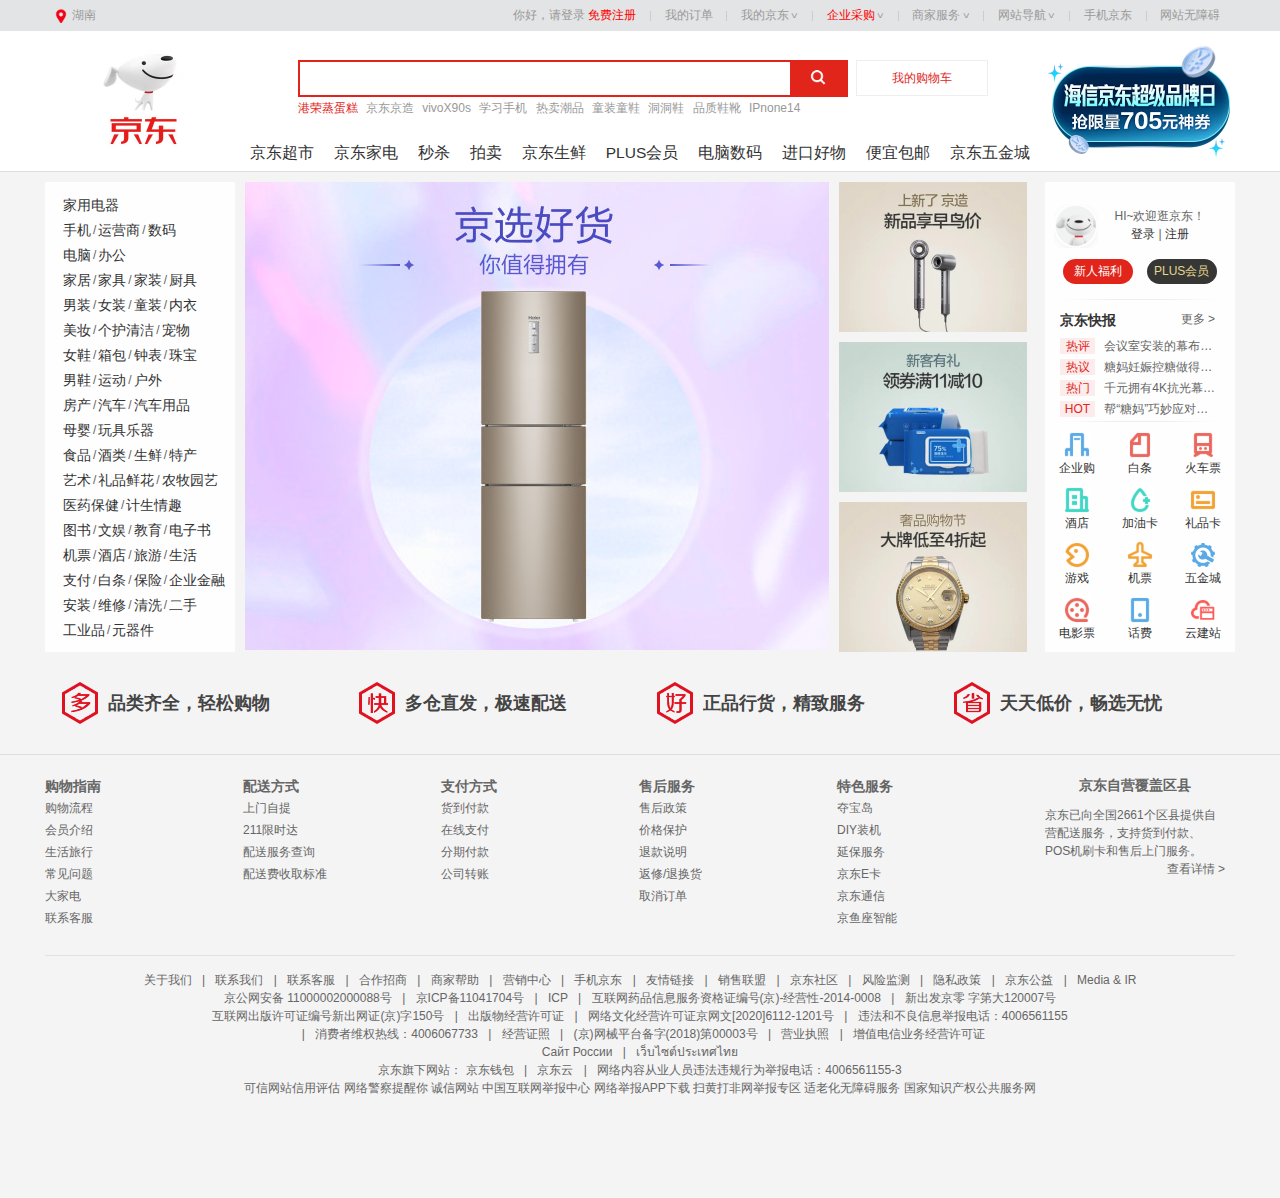
==== commit e4d7f133: "Merge branch 'main' of https://github.com/lingdiansr/Fake_JD" ====
--- a/index.html
+++ b/index.html
@@ -6,7 +6,7 @@
 	<title>京东(JD.COM)-正品低价、品质保障、配送及时、轻松购物</title>
 	<link rel="stylesheet" href="./css/index.css">
 	<link rel="shortcut icon" href="./img/favicon.ico" type="image/x-icon">
-	<script type="text"></script>
+	<script type="text/javascript" src="./js/index.js"></script>
 </head>
 
 <body>
@@ -229,8 +229,33 @@
 			</ul>
 		</div>
 		<div id="mainpictures">
-			<div id="bigpic"></div>
-			<div id="smallpic"></div>
+			<ul id="bigpic">
+				<li class="bigpicshow"><img src="./img/big_main_pic/1.jpg" alt=""></li>
+				<li class="bigpichidden"><img src="./img/big_main_pic/2.jpg" alt=""></li>
+				<li class="bigpichidden"><img src="./img/big_main_pic/3.jpg" alt=""></li>
+				<li class="bigpichidden"><img src="./img/big_main_pic/4.jpg" alt=""></li>
+				<li class="bigpichidden"><img src="./img/big_main_pic/5.jpg" alt=""></li>
+				<li class="bigpichidden"><img src="./img/big_main_pic/6.jpg" alt=""></li>
+				<li class="bigpichidden"><img src="./img/big_main_pic/7.jpg" alt=""></li>
+				<li class="bigpichidden"><img src="./img/big_main_pic/8.jpg" alt=""></li>
+			</ul>
+			<ul id="smallpic">
+				<li class="smallpichidden">
+					<img src="./img/small_main_pic/01.webp" alt="" width="190px">
+					<img src="./img/small_main_pic/02.webp" alt="" width="190px">
+					<img src="./img/small_main_pic/03.webp" alt="" width="190px">
+				</li>
+				<li class="smallpichidden">
+					<img src="./img/small_main_pic/11.webp" alt="" width="190px">
+					<img src="./img/small_main_pic/12.webp" alt="" width="190px">
+					<img src="./img/small_main_pic/13.webp" alt="" width="190px">
+				</li>
+				<li class="smallpichidden">
+					<img src="./img/small_main_pic/21.webp" alt="" width="190px">
+					<img src="./img/small_main_pic/22.webp" alt="" width="190px">
+					<img src="./img/small_main_pic/23.webp" alt="" width="190px">
+				</li>
+			</ul>
 		</div>
 		<div id="user">
 			<div id="userbox">
@@ -260,27 +285,138 @@
 					<a href="#">更多&nbsp;&gt;</a>
 				</div>
 				<ul class="news_list">
-					<li class="news_item news_item__recommend">
+					<li class="news_item ">
 						<a href="#" class="news_link">
 							<span class="news_tag">热评</span>
 							会议室安装的幕布，品跃电动遥控抗光幕布好口碑</a>
 					</li>
-					<li class="news_item news_item__recommend">
+					<li class="news_item ">
 						<a href="#" class="news_link"><span class="news_tag">热议</span>
 							糖妈妊娠控糖做得好，能减少母儿并发症！</a>
 					</li>
-					<li class="news_item news_item__recommend">
+					<li class="news_item ">
 						<a href="#" class="news_link"><span class="news_tag">热门</span>
 							千元拥有4K抗光幕布，周末追剧好帮手</a>
 					</li>
-					<li class="news_item news_item__recommend">
+					<li class="news_item ">
 						<a href="#" class="news_link"><span class="news_tag">HOT</span>
 							帮“糖妈”巧妙应对更年期，雅培要提前准备！</a>
 					</li>
 				</ul>
 			</div>
 			<div class="userboxspear"></div>
-			<div id="iconbox"></div>
+			<div id="iconbox">
+				<ul>
+					<li>
+						<a href="#">
+							<i>
+								<img class="ico" src="./img/uesr_ico/1.png" alt="">
+								<img class="ico_hover" src="./img/uesr_ico/1_h.png" alt="">
+							</i>
+							<span>企业购</span>
+						</a>
+					</li>
+					<li>
+						<a href="#">
+							<i>
+								<img class="ico" src="./img/uesr_ico/2.png" alt="">
+								<img class="ico_hover" src="./img/uesr_ico/2_h.png" alt="">
+							</i>
+							<span>白条</span>
+						</a>
+					</li>
+					<li>
+						<a href="#">
+							<i>
+								<img class="ico" src="./img/uesr_ico/3.png" alt="">
+								<img class="ico_hover" src="./img/uesr_ico/3_h.png" alt="">
+							</i>
+							<span>火车票</span>
+						</a>
+					</li>
+					<li>
+						<a href="#">
+							<i>
+								<img class="ico" src="./img/uesr_ico/4.png" alt="">
+								<img class="ico_hover" src="./img/uesr_ico/4_h.png" alt="">
+							</i>
+							<span>酒店</span>
+						</a>
+					</li>
+					<li>
+						<a href="#">
+							<i>
+								<img class="ico" src="./img/uesr_ico/5.png" alt="">
+								<img class="ico_hover" src="./img/uesr_ico/5_h.png" alt="">
+							</i>
+							<span>加油卡</span>
+						</a>
+					</li>
+					<li>
+						<a href="#">
+							<i>
+								<img class="ico" src="./img/uesr_ico/6.png" alt="">
+								<img class="ico_hover" src="./img/uesr_ico/6_h.png" alt="">
+							</i>
+							<span>礼品卡</span>
+						</a>
+					</li>
+					<li>
+						<a href="#">
+							<i>
+								<img class="ico" src="./img/uesr_ico/7.png" alt="">
+								<img class="ico_hover" src="./img/uesr_ico/7_h.png" alt="">
+							</i>
+							<span>游戏</span>
+						</a>
+					</li>
+					<li>
+						<a href="#">
+							<i>
+								<img class="ico" src="/img/uesr_ico/8.png" alt="">
+								<img class="ico_hover" src="./img/uesr_ico/8_h.png" alt="">
+							</i>
+							<span>机票</span>
+						</a>
+					</li>
+					<li>
+						<a href="#">
+							<i>
+								<img class="ico" src="./img/uesr_ico/9.png" alt="">
+								<img class="ico_hover" src="./img/uesr_ico/9_h.png" alt="">
+							</i>
+							<span>五金城</span>
+						</a>
+					</li>
+					<li>
+						<a href="#">
+							<i>
+								<img class="ico" src="./img/uesr_ico/10.png" alt="">
+								<img class="ico_hover" src="./img/uesr_ico/10_h.png" alt="">
+							</i>
+							<span>电影票</span>
+						</a>
+					</li>
+					<li>
+						<a href="#">
+							<i>
+								<img class="ico" src="./img/uesr_ico/11.png" alt="">
+								<img class="ico_hover" src="./img/uesr_ico/11_h.png" alt="">
+							</i>
+							<span>话费</span>
+						</a>
+					</li>
+					<li>
+						<a href="#">
+							<i>
+								<img class="ico" src="./img/uesr_ico/12.png" alt="">
+								<img class="ico_hover" src="./img/uesr_ico/12_h.png" alt="">
+							</i>
+							<span>云建站</span>
+						</a>
+					</li>
+				</ul>
+			</div>
 		</div>
 	</div>
 	<div id="jd_miaosha"></div>
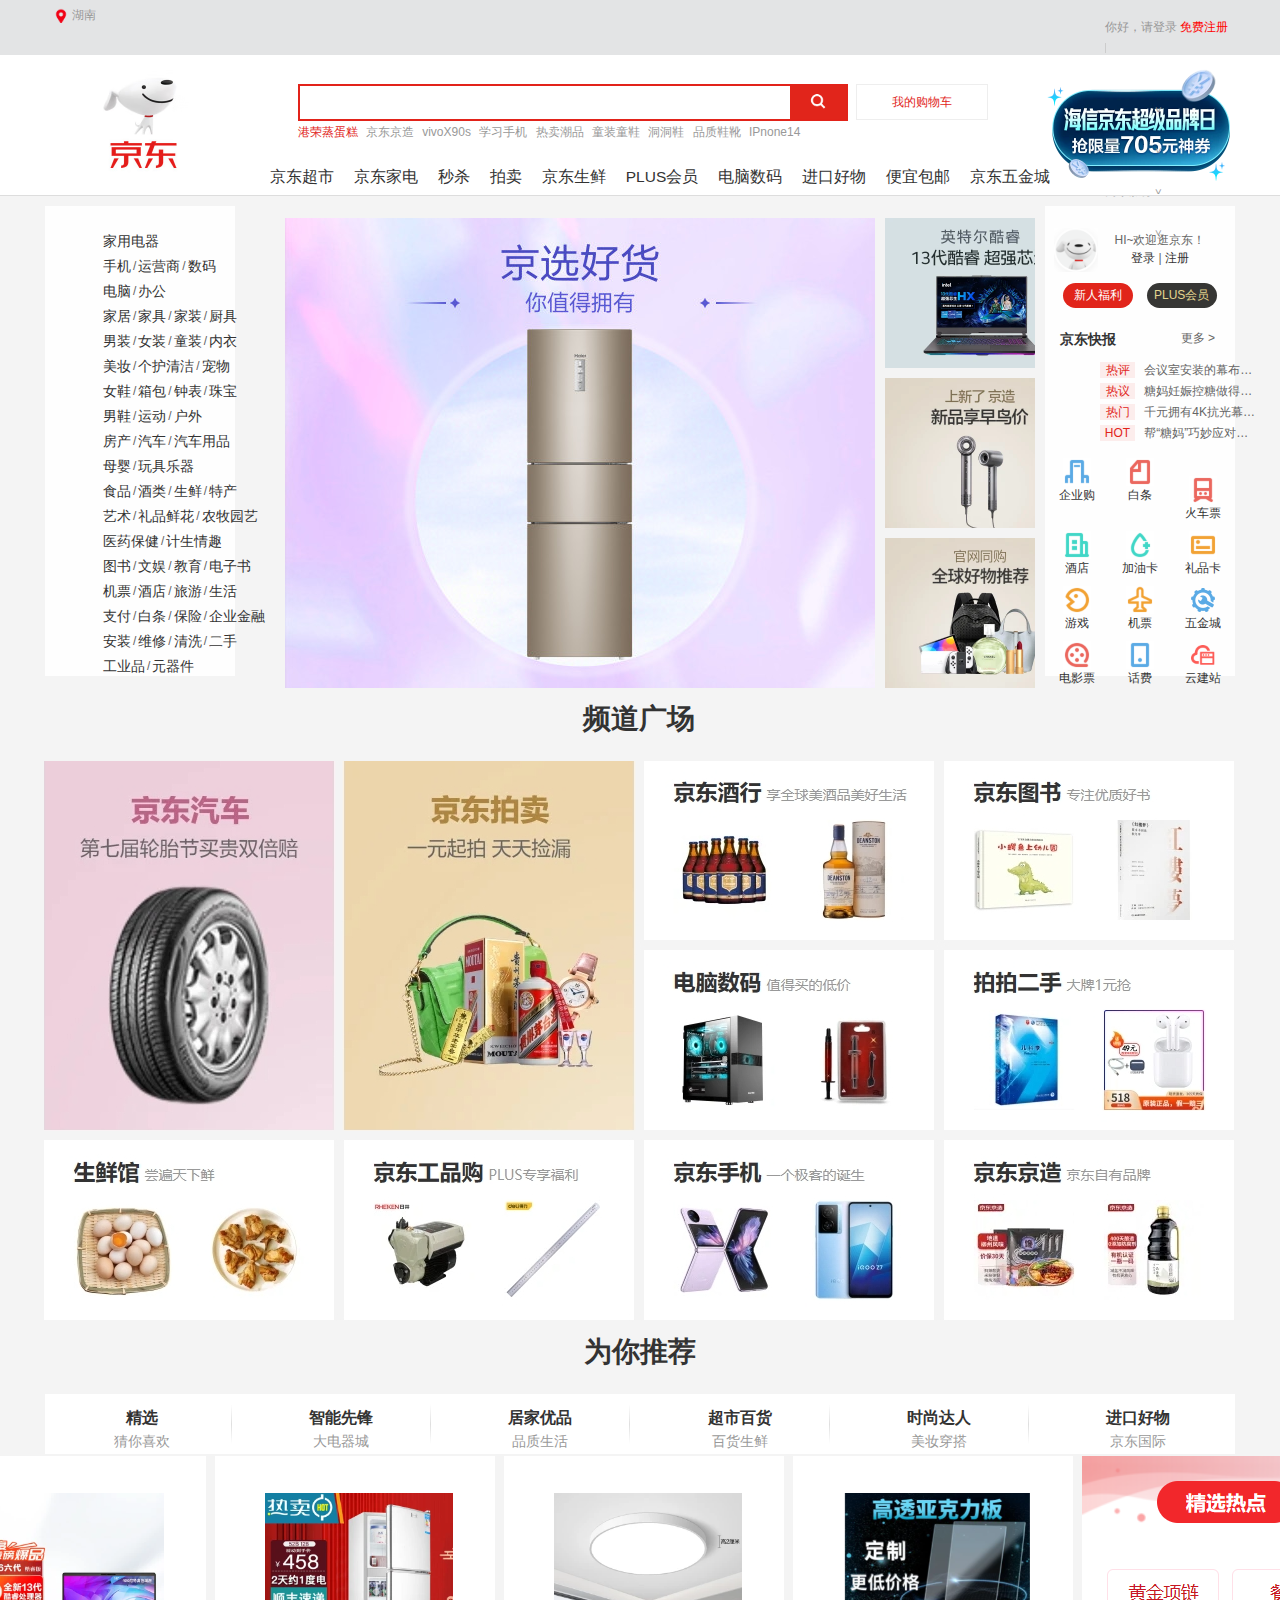
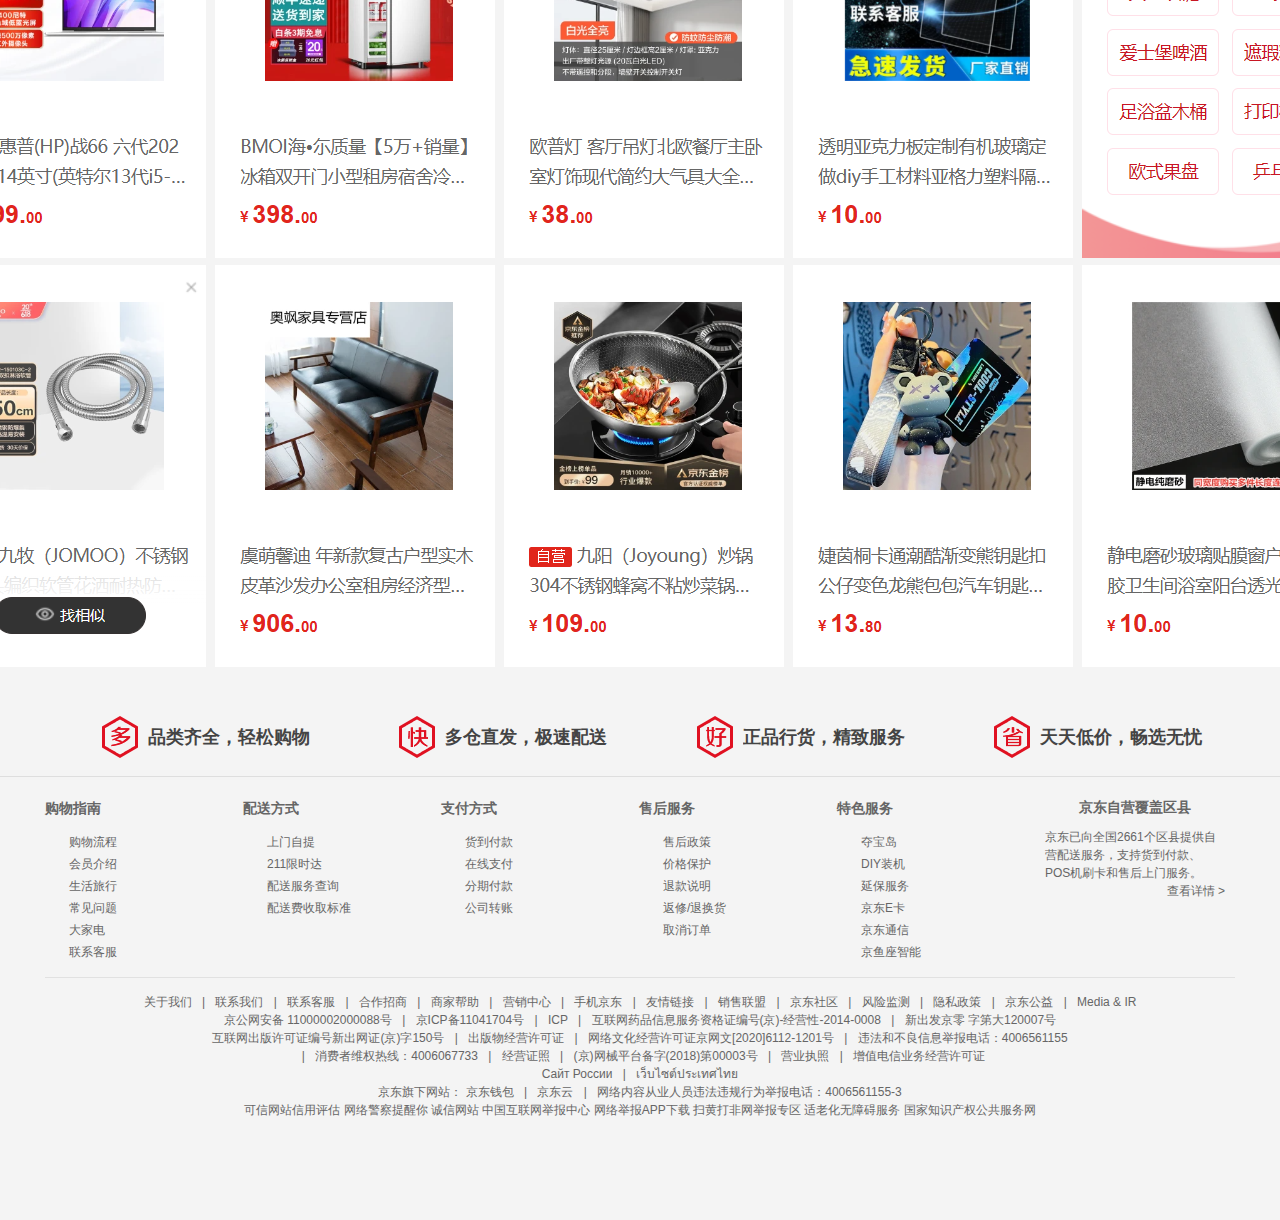
==== commit 79e4591b: "ma" ====
--- a/index.html
+++ b/index.html
@@ -230,31 +230,50 @@
 		</div>
 		<div id="mainpictures">
 			<ul id="bigpic">
-				<li class="bigpicshow"><img src="./img/big_main_pic/1.jpg" alt=""></li>
-				<li class="bigpichidden"><img src="./img/big_main_pic/2.jpg" alt=""></li>
-				<li class="bigpichidden"><img src="./img/big_main_pic/3.jpg" alt=""></li>
-				<li class="bigpichidden"><img src="./img/big_main_pic/4.jpg" alt=""></li>
-				<li class="bigpichidden"><img src="./img/big_main_pic/5.jpg" alt=""></li>
-				<li class="bigpichidden"><img src="./img/big_main_pic/6.jpg" alt=""></li>
-				<li class="bigpichidden"><img src="./img/big_main_pic/7.jpg" alt=""></li>
-				<li class="bigpichidden"><img src="./img/big_main_pic/8.jpg" alt=""></li>
+				<li class="bigpicshow">
+					<a href="#"><img src="./img/big_main_pic/1.jpg" alt=""></a>
+				</li>
+				<li class="bigpichidden">
+					<a href="#"><img src="./img/big_main_pic/2.jpg" alt=""></a>
+				</li>
+				<li class="bigpichidden">
+					<a href="#"><img src="./img/big_main_pic/3.jpg" alt=""></a>
+				</li>
+				<li class="bigpichidden">
+					<a href="#"><img src="./img/big_main_pic/4.jpg" alt=""></a>
+				</li>
+				<li class="bigpichidden">
+					<a href="#"><img src="./img/big_main_pic/5.jpg" alt=""></a>
+				</li>
+				<li class="bigpichidden">
+					<a href="#"><img src="./img/big_main_pic/6.jpg" alt=""></a>
+				</li>
+				<li class="bigpichidden">
+					<a href="#"><img src="./img/big_main_pic/7.jpg" alt=""></a>
+				</li>
+				<li class="bigpichidden">
+					<a href="#"><img src="./img/big_main_pic/8.jpg" alt=""></a>
+				</li>
 			</ul>
+
 			<ul id="smallpic">
+				<li class="smallpicshow">
+					<a href="#"><img src="./img/small_main_pic/01.webp" alt="" width="190px"></a>
+					<a href="#"><img src="./img/small_main_pic/02.webp" alt="" width="190px"></a>
+					<a href="#"><img src="./img/small_main_pic/03.webp" alt="" width="190px"></a>
+				</li>
 				<li class="smallpichidden">
-					<img src="./img/small_main_pic/01.webp" alt="" width="190px">
-					<img src="./img/small_main_pic/02.webp" alt="" width="190px">
-					<img src="./img/small_main_pic/03.webp" alt="" width="190px">
+					<a href="#"><img src="./img/small_main_pic/11.webp" alt="" width="190px"></a>
+					<a href="#"><img src="./img/small_main_pic/12.webp" alt="" width="190px"></a>
+					<a href="#"><img src="./img/small_main_pic/13.webp" alt="" width="190px"></a>
 				</li>
 				<li class="smallpichidden">
-					<img src="./img/small_main_pic/11.webp" alt="" width="190px">
-					<img src="./img/small_main_pic/12.webp" alt="" width="190px">
-					<img src="./img/small_main_pic/13.webp" alt="" width="190px">
-				</li>
-				<li class="smallpichidden">
-					<img src="./img/small_main_pic/21.webp" alt="" width="190px">
-					<img src="./img/small_main_pic/22.webp" alt="" width="190px">
-					<img src="./img/small_main_pic/23.webp" alt="" width="190px">
-				</li>
+					<a href="#"><img src="./img/small_main_pic/21.webp" alt="" width="190px"></a>
+					<a href="#"><img src="./img/small_main_pic/22.webp" alt="" width="190px"></a>
+					<a href="#"><img src="./img/small_main_pic/23.webp" alt="" width="190px"></a>
+				</li>
+			</ul>
+
 			</ul>
 		</div>
 		<div id="user">
@@ -264,9 +283,9 @@
 					<div id="user_show">
 						<a href="#">HI~欢迎逛京东！</a>
 						<div id="user_sign">
-							<a href="./doc/passport.html">登录</a>
+							<a href="#">登录</a>
 							<span>|</span>
-							<a href="./doc/register.html">注册</a>
+							<a href="#">注册</a>
 						</div>
 					</div>
 				</div>
@@ -419,7 +438,74 @@
 			</div>
 		</div>
 	</div>
-	<div id="jd_miaosha"></div>
+	<div id="channelbox">
+		<div id="floorhd">
+
+			<h3 class="floorhd_tit">频道广场</h3>
+
+		</div>
+		<a href="#"><img src="./img/channal.png" alt=""></a>
+	</div>
+	<div id="recommend">
+		<div class="floorhd">
+			<div class="grid_c1 floorhd_inner">
+				<h3 class="floorhd_tit">为你推荐</h3>
+			</div>
+		</div>
+		<div class="grid_c1 feed-tab-wrapper ">
+			<ul class="feed-tab">
+				<li class="feed-tab__item ">
+					<div class="feed-tab__item-title"><span class="feed-tab__item-title-text">精选</span></div>
+					<div class="feed-tab__item-desc">猜你喜欢</div>
+					<div class="feed-tab__item-gap"></div>
+				</li>
+				<li class="feed-tab__item">
+					<div class="feed-tab__item-title"><span class="feed-tab__item-title-text">智能先锋</span></div>
+					<div class="feed-tab__item-desc">大电器城</div>
+					<div class="feed-tab__item-gap"></div>
+				</li>
+				<li class="feed-tab__item">
+					<div class="feed-tab__item-title"><span class="feed-tab__item-title-text">居家优品</span></div>
+					<div class="feed-tab__item-desc">品质生活</div>
+					<div class="feed-tab__item-gap"></div>
+				</li>
+				<li class="feed-tab__item">
+					<div class="feed-tab__item-title"><span class="feed-tab__item-title-text">超市百货</span></div>
+					<div class="feed-tab__item-desc">百货生鲜</div>
+					<div class="feed-tab__item-gap"></div>
+				</li>
+				<li class="feed-tab__item">
+					<div class="feed-tab__item-title"><span class="feed-tab__item-title-text">时尚达人</span></div>
+					<div class="feed-tab__item-desc">美妆穿搭</div>
+					<div class="feed-tab__item-gap"></div>
+				</li>
+				<li class="feed-tab__item">
+					<div class="feed-tab__item-title"><span class="feed-tab__item-title-text">进口好物</span></div>
+					<div class="feed-tab__item-desc">京东国际</div>
+				</li>
+			</ul>
+		</div>
+		<table>
+			<tbody>
+				<tr>
+					<td><a href="#"><img src="./img/recommend/1.png" alt=""></a></td>
+					<td><a href="#"><img src="./img/recommend/2.png" alt=""></a></td>
+					<td><a href="#"><img src="./img/recommend/3.png" alt=""></a></td>
+					<td><a href="#"><img src="./img/recommend/4.png" alt=""></a></td>
+					<td><a href="#"><img src="./img/recommend/5.png" alt=""></a></td>
+				</tr>
+				<tr>
+					<td><a href="#"><img src="./img/recommend/6.png" alt=""></a></td>
+					<td><a href="#"><img src="./img/recommend/7.png" alt=""></a></td>
+					<td><a href="#"><img src="./img/recommend/8.png" alt=""></a></td>
+					<td><a href="#"><img src="./img/recommend/9.png" alt=""></a></td>
+					<td><a href="#"><img src="./img/recommend/10.png" alt=""></a></td>
+				</tr>
+			</tbody>
+		</table>
+
+	</div>
+	</div>
 	<div id="footer">
 		<div class="mod_service">
 			<div class="grid_c1">
--- a/css/index.css
+++ b/css/index.css
@@ -24,6 +24,8 @@
 a {
 	color: #666;
 	text-decoration: none;
+	/* margin: 0;
+	padding: 0; */
 }
 
 a:hover {
@@ -128,9 +130,8 @@
 
 #rightmenu {
 	float: right;
-	width: 7;
-}
-
+}
+#rightmenu li{}
 
 #login {
 	text-overflow: ellipsis;
@@ -450,6 +451,7 @@
 	display: flex;
 	flex-direction: row;
 	/* float: left; */
+	margin-bottom: 20px;
 }
 
 #classify {
@@ -529,21 +531,22 @@
 	width: 590px;
 	height: inherit;
 	margin-right: 10px;
-	overflow: hidden;
+	overflow: clip;
 	/* justify-content: start;
 	align-items: start; */
 	/* background-image: url("./img/big_main_pic/1.jpg"); */
 }
 
 #bigpic .bigpichidden {
-	position: relative;
+	position: absolute;
 	left: 0;
 	top: 0;
 	margin: 0;
+	/* transform:translate(0,0); */
 	display: none;
-	transition: opacity 3s;
+
 	/* visibility: hidden; */
-	
+
 }
 
 #bigpic .bigpicshow {
@@ -551,8 +554,9 @@
 	left: 0;
 	top: 0;
 	margin: 0;
-	display: block;
-	transition: visibility 3s;
+	/* display: block; */
+	/* transition: visibility .6s; */
+	/* transform: translate(0,0); */
 	/* visibility: visible; */
 }
 
@@ -564,6 +568,40 @@
 	flex-direction: column;
 	justify-content: space-between;
 	overflow: hidden;
+}
+
+#smallpic li a {
+	height: 150px;
+}
+
+#smallpic .smallpichidden {
+	position: absolute;
+	left: 0;
+	top: 0;
+	margin: 0;
+	/* transform:translate(0,0); */
+	display: none;
+	/* display: flex; */
+	/* flex-direction: column;
+	justify-content: space-between; */
+
+	/* visibility: hidden; */
+
+}
+
+#smallpic .smallpicshow {
+	position: relative;
+	left: 0;
+	top: 0;
+	margin: 0;
+	height: 470px;
+	display: flex;
+	flex-direction: column;
+	justify-content: space-between;
+	/* display: block; */
+	/* transition: visibility .6s; */
+	/* transform: translate(0,0); */
+	/* visibility: visible; */
 }
 
 #user {
@@ -806,14 +844,193 @@
 
 /* ---------------MAIN END-------------------------------- */
 
-
-
-
-
-
-
-
-
+.floorhd_tit {
+	position: relative;
+	width: 150px;
+	height: 45px;
+	font-size: 28px;
+	font-weight: 700;
+	text-align: center;
+	line-height: 45px;
+	padding: 0 30px;
+	margin: 0 auto 20px;
+	overflow: hidden;
+	color: #333;
+}
+
+.floorhd_tit:before {
+	background-position: 0 0;
+	left: 0;
+}
+
+.floorhd_tit:after,
+.floorhd_tit:before {
+	content: "";
+	position: absolute;
+	top: 50%;
+	margin-top: -10px;
+}
+
+.floorhd_tit:after,
+.floorhd_tit:before {
+	background-image: url(//storage.360buyimg.com/channel2022/jd_home/0.0.18/assets/sprite/floor_hd/sprite.png);
+	width: 25px;
+	height: 20px;
+}
+
+.floorhd_tit:after {
+	background-position: -25px 0;
+	right: 0;
+}
+
+.floorhd_tit:after,
+.floorhd_tit:before {
+	background-image: url(//storage.360buyimg.com/channel2022/jd_home/0.0.18/assets/sprite/floor_hd/sprite.png);
+	width: 25px;
+	height: 20px;
+}
+
+.floorhd_tit:after,
+.floorhd_tit:before {
+	content: "";
+	position: absolute;
+	top: 50%;
+	margin-top: -10px;
+}
+
+#floorhd {
+	width: 1190px;
+	height: 45px;
+	margin-bottom: 20px;
+}
+
+.more2 {
+	min-height: 305px;
+}
+
+.floorhd {
+	height: 65px;
+}
+
+.floorhd_tit,
+.floorhd_tit_empty {
+	position: relative;
+	width: 150px;
+	height: 45px;
+	font-size: 28px;
+	font-weight: 700;
+	text-align: center;
+	line-height: 45px;
+	padding: 0 30px;
+	margin: 0 auto 20px;
+	overflow: hidden;
+	color: #333;
+}
+
+h3 {
+	display: block;
+	font-size: 1.17em;
+	margin-block-start: 1em;
+	margin-block-end: 1em;
+	margin-inline-start: 0px;
+	margin-inline-end: 0px;
+	font-weight: bold;
+}
+
+/* .feed-tab {
+	padding: 0;
+	width: 1190px;
+} */
+
+.feed-tab-wrapper {
+	width: 1190px;
+	height: 60px;
+	background: #fff;
+	margin-left: auto;
+	margin-right: auto;
+	margin-bottom: 10px;
+}
+
+.more2_list {
+	margin: 0 -5px;
+}
+
+ul {
+	display: block;
+	list-style-type: disc;
+	margin-block-start: 1em;
+	margin-block-end: 1em;
+	margin-inline-start: 0px;
+	margin-inline-end: 0px;
+	padding-inline-start: 40px;
+}
+
+.clearfix:after {
+	visibility: hidden;
+	clear: both;
+	display: block;
+	content: ".";
+	height: 0;
+}
+
+.feed-tab__item {
+	position: relative;
+	/* float: left; */
+	width: 180px;
+	height: 60px;
+	/* text-align: center; */
+	/* align-items: center; */
+	/* cursor: pointer; */
+	display: flex;
+	flex-direction: column;
+	justify-content: center;
+	align-items: center;
+}
+
+.feed-tab__item-title {
+	color: #333;
+	margin-top: 7px;
+	font-size: 16px;
+	font-weight: 700;
+	line-height: 27px;
+	height: 27px;
+}
+
+.feed-tab__item-desc {
+	color: #999;
+	font-size: 14px;
+}
+
+
+.feed-tab__item:hover .feed-tab__item-desc {
+	color: #e1251b;
+}
+
+.feed-tab__item-gap {
+	position: absolute;
+	right: 0;
+	top: 0;
+	height: 40px;
+	margin: 10px 0;
+	width: 1px;
+	background: #dfdfdf;
+	/* background: -webkit-gradient(linear, left top, left bottom, from(white), color-stop(51%, #dfdfdf), to(white)); */
+	background: linear-gradient(180deg, white, #dfdfdf 51%, white);
+}
+
+.feed-tab {
+	margin: 0 auto;
+	padding: 0;
+	height: 60px;
+	width: 1190px;
+	display: flex;
+	flex-direction: row;
+	justify-content: space-between;
+}
+
+.more2_item {
+	float: left;
+}
 
 
 
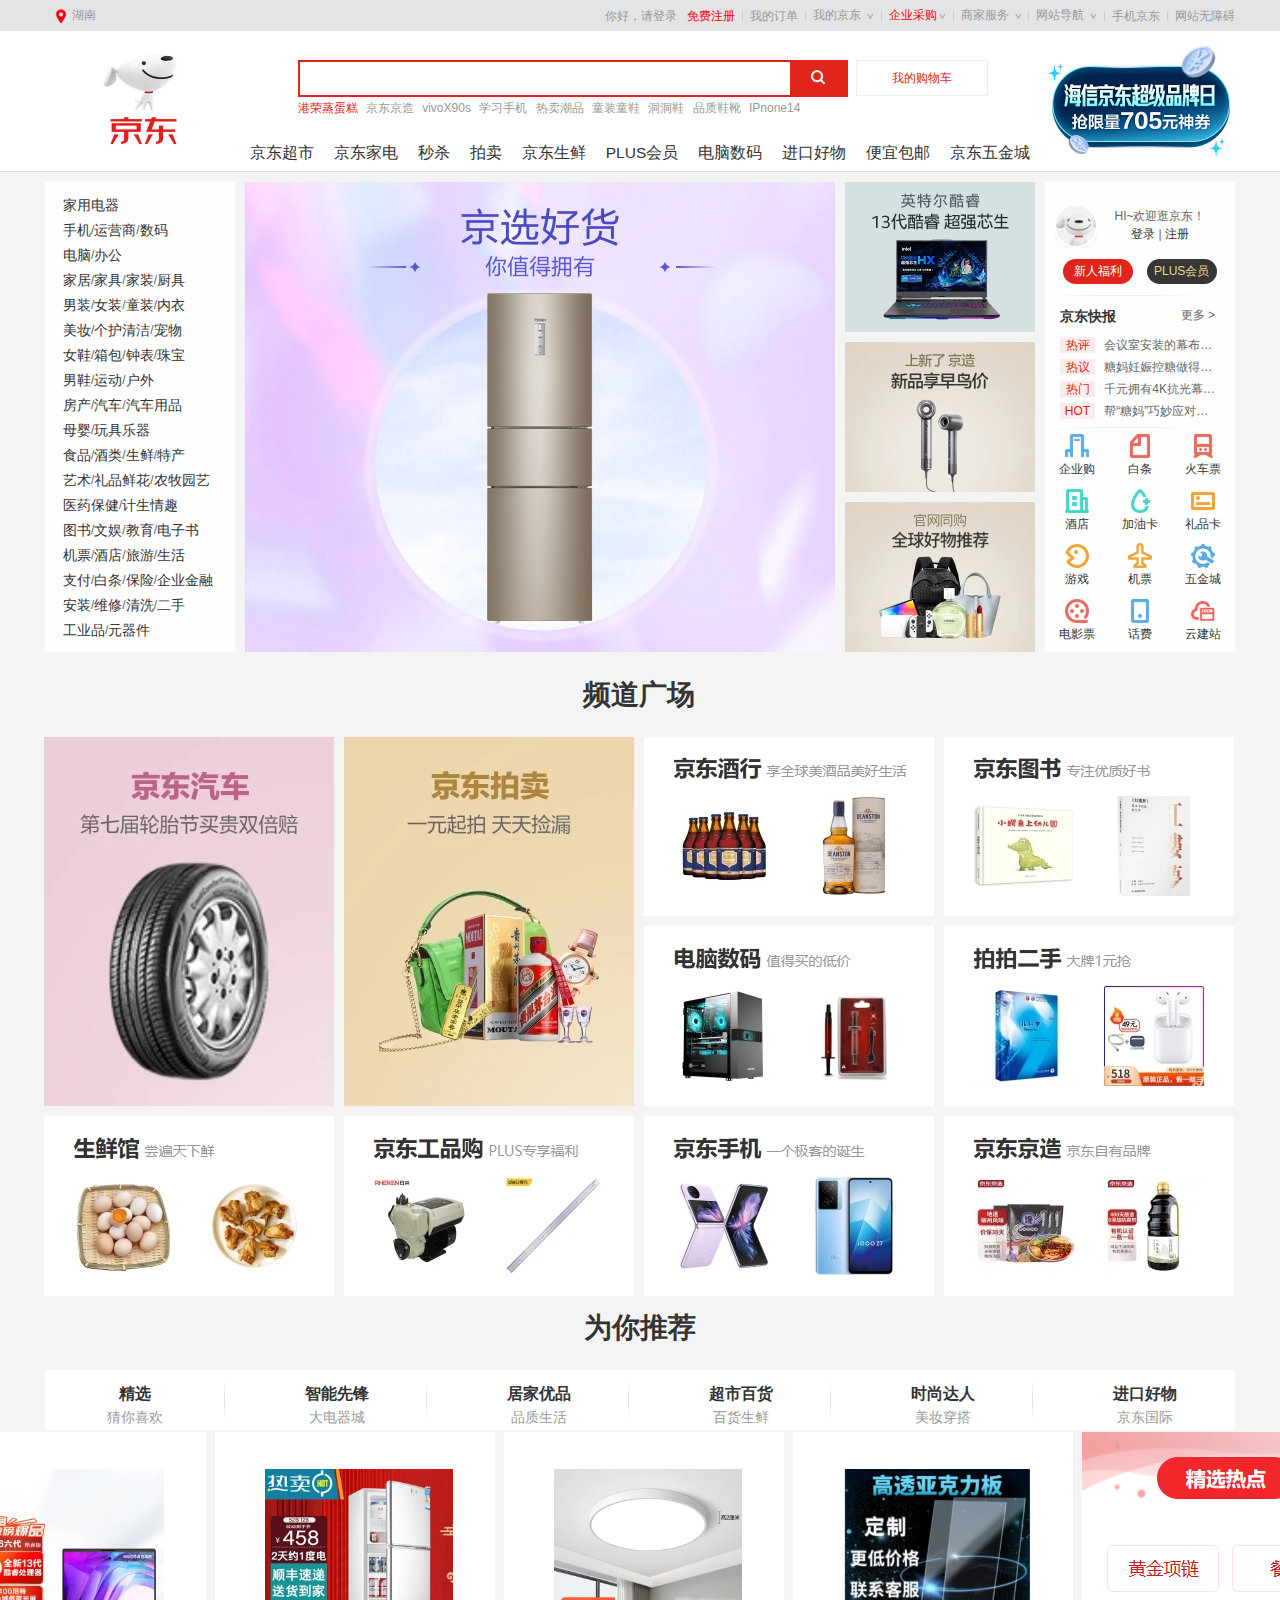
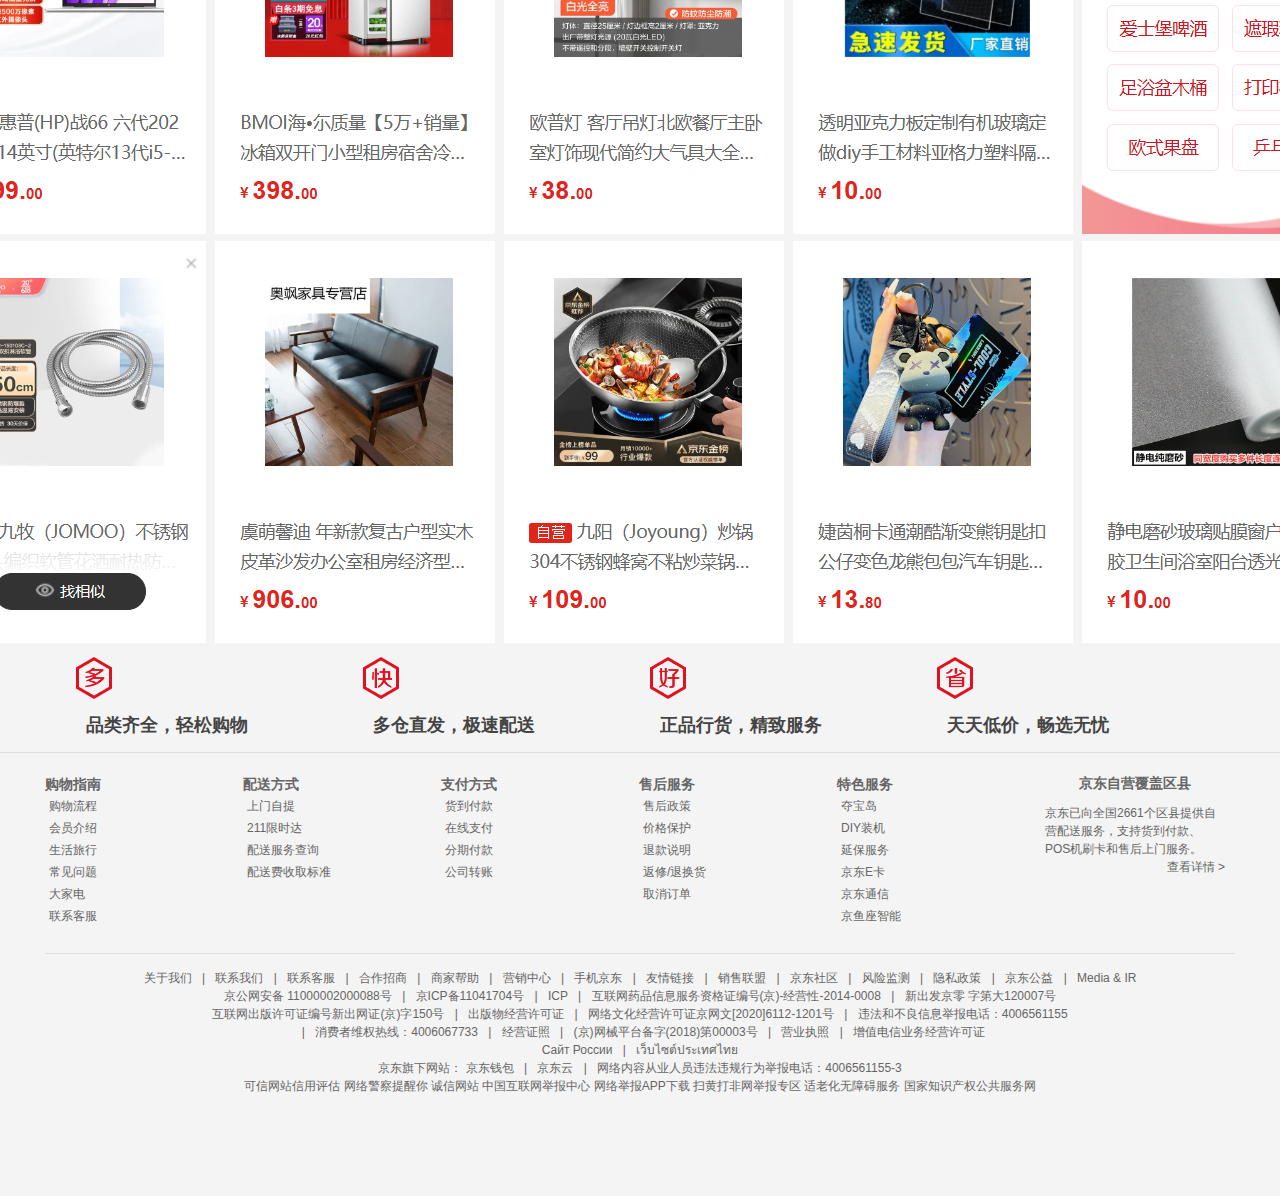
==== commit e1dfd34c: "ma" ====
--- a/index.html
+++ b/index.html
@@ -297,8 +297,9 @@
 						target="_blank" clstag="h|keycount|head|login_03">PLUS会员</a>
 				</div>
 			</div>
-			<div class="userboxspear"></div>
+
 			<div id="newsbox">
+				<div class="userboxspear"></div>
 				<div id="news_hd">
 					<span>京东快报</span>
 					<a href="#">更多&nbsp;&gt;</a>
@@ -323,8 +324,9 @@
 					</li>
 				</ul>
 			</div>
-			<div class="userboxspear"></div>
+
 			<div id="iconbox">
+				<div class="userboxspear"></div>
 				<ul>
 					<li>
 						<a href="#">
--- a/css/index.css
+++ b/css/index.css
@@ -24,14 +24,22 @@
 a {
 	color: #666;
 	text-decoration: none;
-	/* margin: 0;
-	padding: 0; */
 }
 
 a:hover {
 	color: #c81623;
 }
 
+ul {
+	/* justify-content: center;
+	align-items: center; */
+}
+
+li {
+	list-style: none;
+}
+
+/* 
 ul {
 	list-style: none;
 	margin: 0;
@@ -46,9 +54,10 @@
 li {
 	margin-left: 6.75px;
 	margin-right: 6.75px;
-	display: flex;
-	align-items: center;
-}
+	float: left;
+	display: flex;
+	align-items: center;
+} */
 
 /* -------------------------------TOPBAR START------------------------------- */
 #topbarBackground {
@@ -57,13 +66,13 @@
 }
 
 #location {
-	height: 31px;
+	height: 30px;
 }
 
 #topbar {
 	background-color: #e3e4e5;
-	height: 31px;
-	line-height: 31px;
+	height: 30px;
+	line-height: 30px;
 	width: 1190px;
 	padding: 0;
 	margin-left: auto;
@@ -130,8 +139,19 @@
 
 #rightmenu {
 	float: right;
-}
-#rightmenu li{}
+	margin: 0;
+	/* align-items: center; */
+	/* text-align: center; */
+	display: flex;
+	flex-direction: row;
+	align-items: center;
+}
+
+#rightmenu li {
+	float: left;
+	/* display: inline; */
+	line-height: 30px;
+}
 
 #login {
 	text-overflow: ellipsis;
@@ -481,9 +501,10 @@
 	height: 25px;
 	padding-left: 18px;
 	margin: 0;
-	float: left;
-	text-align: center;
-	/* justify-content: center; */
+	/* float: left; */
+	display: flex;
+	flex-direction: row;
+	justify-content: start;
 	align-items: center;
 	transition: all 0.125s;
 }
@@ -495,8 +516,7 @@
 }
 
 .classify_menu_item a {
-	margin: 0;
-	padding: 0;
+	/* padding: 0; */
 	font-size: 14px;
 	color: #333333;
 	height: 19px;
@@ -510,8 +530,7 @@
 .classify_menu_item span {
 	font-size: 12px;
 	color: #636363;
-	padding-left: 2px;
-	padding-right: 2px;
+	/* padding-right: 2px; */
 	width: auto;
 	height: auto;
 }
@@ -719,7 +738,7 @@
 
 .news_list {
 	width: 160px;
-	height: 80px;
+	height: 88px;
 	margin-left: 15px;
 	margin-right: 15px;
 	display: flex;
@@ -730,17 +749,20 @@
 
 .news_item {
 	width: 160px;
-	height: 16px;
-	margin-top: 2.5px;
-	margin-bottom: 2.5px;
+	height: 18px;
+	margin-top: 2px;
+	margin-bottom: 2px;
 }
 
 .news_link {
 	display: inline-block;
+	width: 160px;
 	white-space: nowrap;
 	overflow: hidden;
 	text-overflow: ellipsis;
 }
+
+
 
 .news_link span {
 	display: inline-block;
@@ -955,15 +977,6 @@
 	margin: 0 -5px;
 }
 
-ul {
-	display: block;
-	list-style-type: disc;
-	margin-block-start: 1em;
-	margin-block-end: 1em;
-	margin-inline-start: 0px;
-	margin-inline-end: 0px;
-	padding-inline-start: 40px;
-}
 
 .clearfix:after {
 	visibility: hidden;
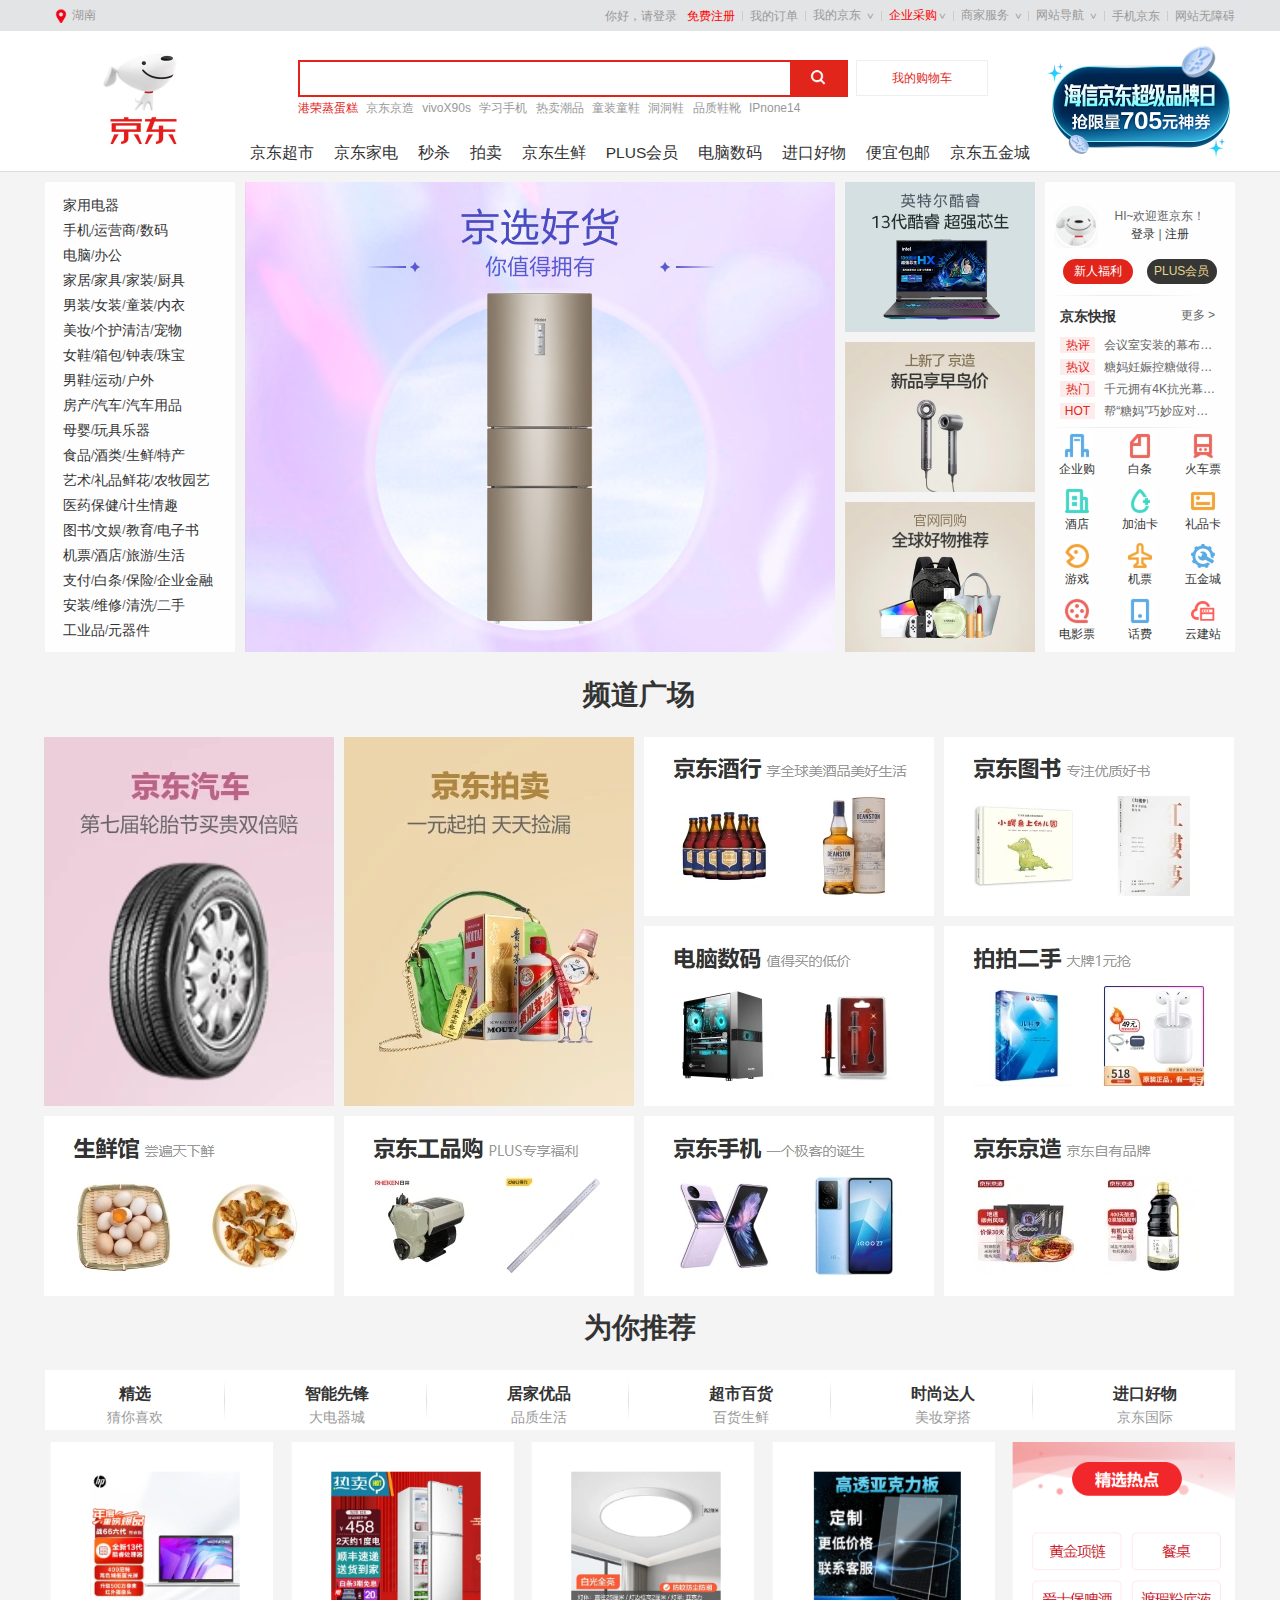
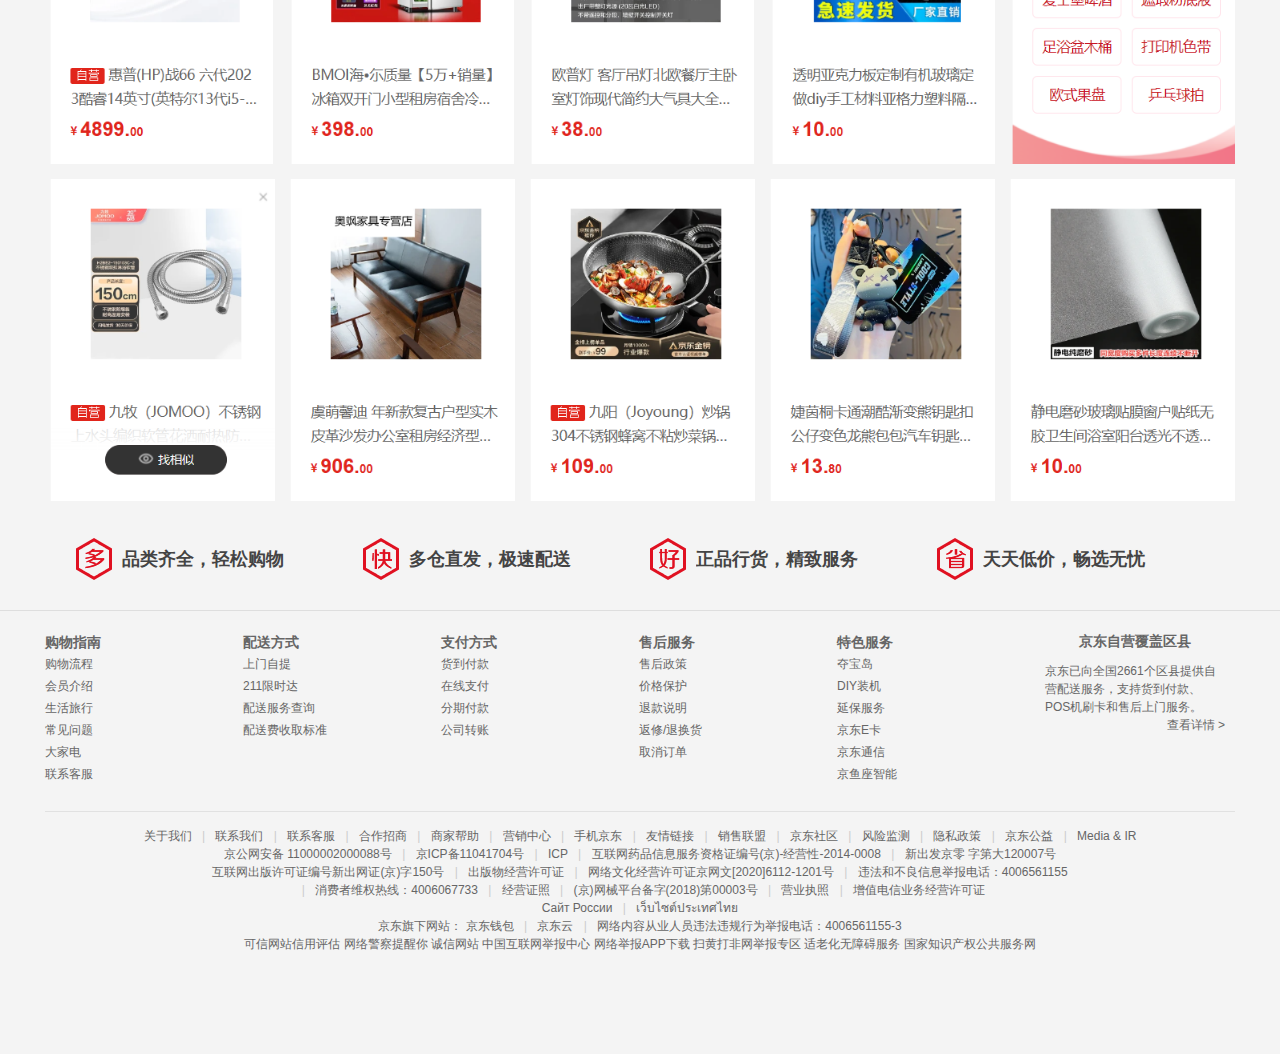
==== commit 11760377: "master" ====
--- a/index.html
+++ b/index.html
@@ -273,8 +273,6 @@
 					<a href="#"><img src="./img/small_main_pic/23.webp" alt="" width="190px"></a>
 				</li>
 			</ul>
-
-			</ul>
 		</div>
 		<div id="user">
 			<div id="userbox">
@@ -283,9 +281,9 @@
 					<div id="user_show">
 						<a href="#">HI~欢迎逛京东！</a>
 						<div id="user_sign">
-							<a href="#">登录</a>
+							<a href="./doc/passport.html">登录</a>
 							<span>|</span>
-							<a href="#">注册</a>
+							<a href="./doc/register.html">注册</a>
 						</div>
 					</div>
 				</div>
@@ -536,7 +534,7 @@
 			<div class="grid_c1">
 				<div class="mod_help_list">
 					<div class="mod_help_nav">
-						<h5 class="mod_help_nav_tit">购物指南</h5>
+						<h5 >购物指南</h5>
 						<ul class="mod_help_nav_con">
 							<li>
 								<a href="//help.jd.com/user/issue/list-29.html">
@@ -571,7 +569,7 @@
 						</ul>
 					</div>
 					<div class="mod_help_nav">
-						<h5 class="mod_help_nav_tit">配送方式</h5>
+						<h5 >配送方式</h5>
 						<ul class="mod_help_nav_con">
 							<li>
 								<a href="//help.jd.com/user/issue/list-81-100.html">
@@ -596,7 +594,7 @@
 						</ul>
 					</div>
 					<div class="mod_help_nav">
-						<h5 class="mod_help_nav_tit">支付方式</h5>
+						<h5 >支付方式</h5>
 						<ul class="mod_help_nav_con">
 							<li>
 								<a href="//help.jd.com/user/issue/list-172.html">
@@ -621,7 +619,7 @@
 						</ul>
 					</div>
 					<div class="mod_help_nav">
-						<h5 class="mod_help_nav_tit">售后服务</h5>
+						<h5 >售后服务</h5>
 						<ul class="mod_help_nav_con">
 							<li>
 								<a href="//help.jd.com/user/issue/list-112.html">
@@ -651,7 +649,7 @@
 						</ul>
 					</div>
 					<div class="mod_help_nav">
-						<h5 class="mod_help_nav_tit">特色服务</h5>
+						<h5 >特色服务</h5>
 						<ul class="mod_help_nav_con">
 							<li>
 								<a href="//1paipai.jd.com/">
--- a/css/index.css
+++ b/css/index.css
@@ -82,6 +82,16 @@
 	/* text-align: right; */
 }
 
+
+
+#locationbox {
+	position: relative;
+	z-index: 30;
+	display: flex;
+	align-items: center;
+	justify-content: center;
+}
+
 #location {
 	width: 60px;
 	float: left;
@@ -90,16 +100,6 @@
 	margin: 0;
 	padding: 0;
 	height: 30px;
-
-
-}
-
-#locationbox {
-	position: relative;
-	z-index: 30;
-	display: flex;
-	align-items: center;
-	justify-content: center;
 }
 
 #adressdropdown {
@@ -109,9 +109,6 @@
 	z-index: 29;
 	width: 322px;
 	height: 333px;
-	/* border: 1px solid #ccc;
-	background-color: #fff; */
-
 	box-shadow: 1px 2px 1px rgba(0, 0, 0, .1);
 	display: none;
 }
@@ -120,14 +117,10 @@
 #adressdropdown {
 	background-color: #ffffff;
 	border: 1px solid #cccccc;
-	/* border-block-color: #ffffff; */
-	/* margin: -1px; */
-	/* position: relative; */
 }
 
 #location:hover #adressdropdown {
 	background-color: #fff;
-	/* margin-top: -1px; */
 	display: block;
 }
 
@@ -140,8 +133,7 @@
 #rightmenu {
 	float: right;
 	margin: 0;
-	/* align-items: center; */
-	/* text-align: center; */
+
 	display: flex;
 	flex-direction: row;
 	align-items: center;
@@ -149,7 +141,6 @@
 
 #rightmenu li {
 	float: left;
-	/* display: inline; */
 	line-height: 30px;
 }
 
@@ -343,20 +334,14 @@
 }
 
 #myshopingcardrop {
-
-	position: relative;
-	/* z-index: 9999999999; */
+	position: relative;
 	z-index: 31;
-	/* margin-left: auto; */
 	right: 0px;
 	top: 0px;
 	width: 310px;
 	height: 71px;
-	/* border: 1px solid #e2231a;
-	background-color: #fff; */
 	box-shadow: 1px 2px 1px rgba(0, 0, 0, .1);
 	display: none;
-
 }
 
 #myshopingcarbox:hover #myshopingcar,
@@ -364,24 +349,16 @@
 	top: 36px;
 	background-color: #fff;
 	border: 1px solid #e2231a;
-	/* border-block-color: #fff; */
-	/* margin-top: 1px;
-	margin-bottom: 1px; */
 }
 
 #myshopingcarbox:hover #myshopingcar {
 	border-color: #e2231a;
-	/* border-top: px; */
-	/* margin-top: -2px; */
 	border-bottom: 2px solid;
 	border-bottom-color: #ffffff;
 	margin-bottom: -1px;
 }
 
 #myshopingcarbox:hover #myshopingcardrop {
-	/* margin-top: -1px; */
-	/* margin: 1px; */
-	/* margin-top: 1px; */
 	display: block;
 }
 
@@ -536,8 +513,6 @@
 }
 
 #mainpictures {
-	/* border: 1px solid blue;
-	margin: -1px; */
 	margin-right: 10px;
 	width: 790px;
 	height: inherit;
@@ -546,14 +521,10 @@
 }
 
 #bigpic {
-	/* float: left; */
 	width: 590px;
 	height: inherit;
 	margin-right: 10px;
 	overflow: clip;
-	/* justify-content: start;
-	align-items: start; */
-	/* background-image: url("./img/big_main_pic/1.jpg"); */
 }
 
 #bigpic .bigpichidden {
@@ -561,11 +532,7 @@
 	left: 0;
 	top: 0;
 	margin: 0;
-	/* transform:translate(0,0); */
 	display: none;
-
-	/* visibility: hidden; */
-
 }
 
 #bigpic .bigpicshow {
@@ -573,14 +540,10 @@
 	left: 0;
 	top: 0;
 	margin: 0;
-	/* display: block; */
-	/* transition: visibility .6s; */
-	/* transform: translate(0,0); */
-	/* visibility: visible; */
 }
 
 #smallpic {
-	/* float: left; */
+
 	width: 190px;
 	height: inherit;
 	display: flex;
@@ -598,14 +561,7 @@
 	left: 0;
 	top: 0;
 	margin: 0;
-	/* transform:translate(0,0); */
 	display: none;
-	/* display: flex; */
-	/* flex-direction: column;
-	justify-content: space-between; */
-
-	/* visibility: hidden; */
-
 }
 
 #smallpic .smallpicshow {
@@ -617,15 +573,10 @@
 	display: flex;
 	flex-direction: column;
 	justify-content: space-between;
-	/* display: block; */
-	/* transition: visibility .6s; */
-	/* transform: translate(0,0); */
-	/* visibility: visible; */
 }
 
 #user {
-	/* border: 1px solid green;
-	margin: -1px; */
+
 	margin-right: 10px;
 	height: inherit;
 	width: 190px;
@@ -1045,8 +996,44 @@
 	float: left;
 }
 
-
-
+#recommend table {
+	width: 1190px;
+}
+
+#recommend table tbody {
+	width: 1190px;
+}
+
+#recommend table tbody tr {
+	margin-top: 10px;
+	width: 1190px;
+}
+
+#recommend table tbody tr:first-child td a {
+	width: 228px;
+	height: 322px;
+}
+
+#recommend table tbody tr:first-child td a img {
+	width: 228px;
+	height: 322px;
+}
+
+
+/* #recommend table tbody tr td a {
+	width: 230px;
+	height: 322px;
+} */
+#recommend table tbody tr td a img {
+	width: 230px;
+	height: 322px;
+}
+
+#recommend table tbody tr {
+	display: flex;
+	flex-direction: row;
+	justify-content: space-between;
+}
 
 
 
@@ -1079,6 +1066,8 @@
 }
 
 .mod_service_item {
+	display: flex;
+	flex-direction: row;
 	width: 267px;
 	padding-left: 10px;
 	padding-right: 10px;
@@ -1118,16 +1107,13 @@
 }
 
 .mod_help_nav {
-	/* width: 198px; */
 	height: auto;
 	display: flex;
 	flex-direction: column;
 	justify-content: center;
-	align-items: center;
-	/* float: left; */
+	align-items: start;
 	width: 198px;
 	line-height: 22px;
-	/* height: inherit; */
 }
 
 .mod_help_nav h5 {
@@ -1141,11 +1127,6 @@
 	margin-bottom: 10px;
 }
 
-/* li {
-	display: list-item;
-	text-align: -webkit-match-parent;
-} */
-
 .mod_help_nav_con {
 	width: 190px;
 	height: 150px;
@@ -1205,6 +1186,7 @@
 }
 
 .mod_copyright_split {
+	color: #cccccc;
 	width: auto;
 	height: auto;
 	margin-left: 7px;
